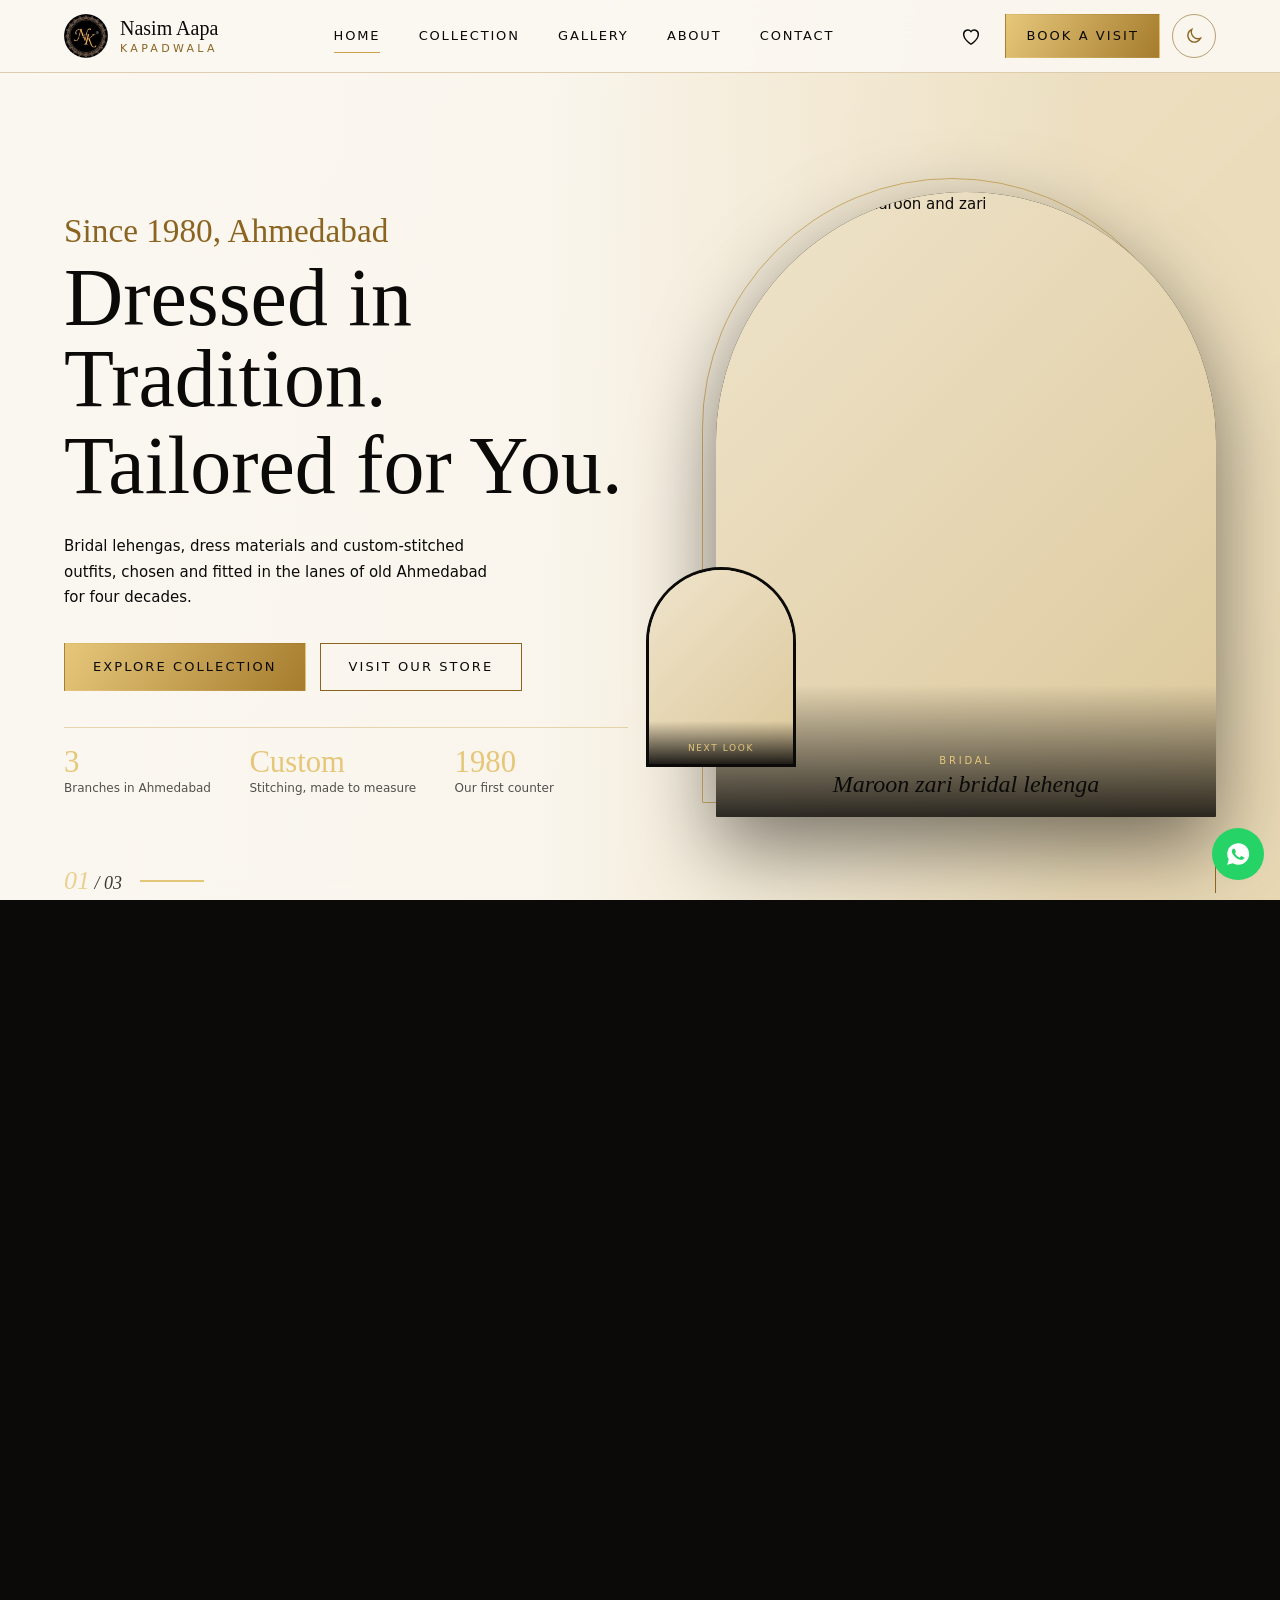
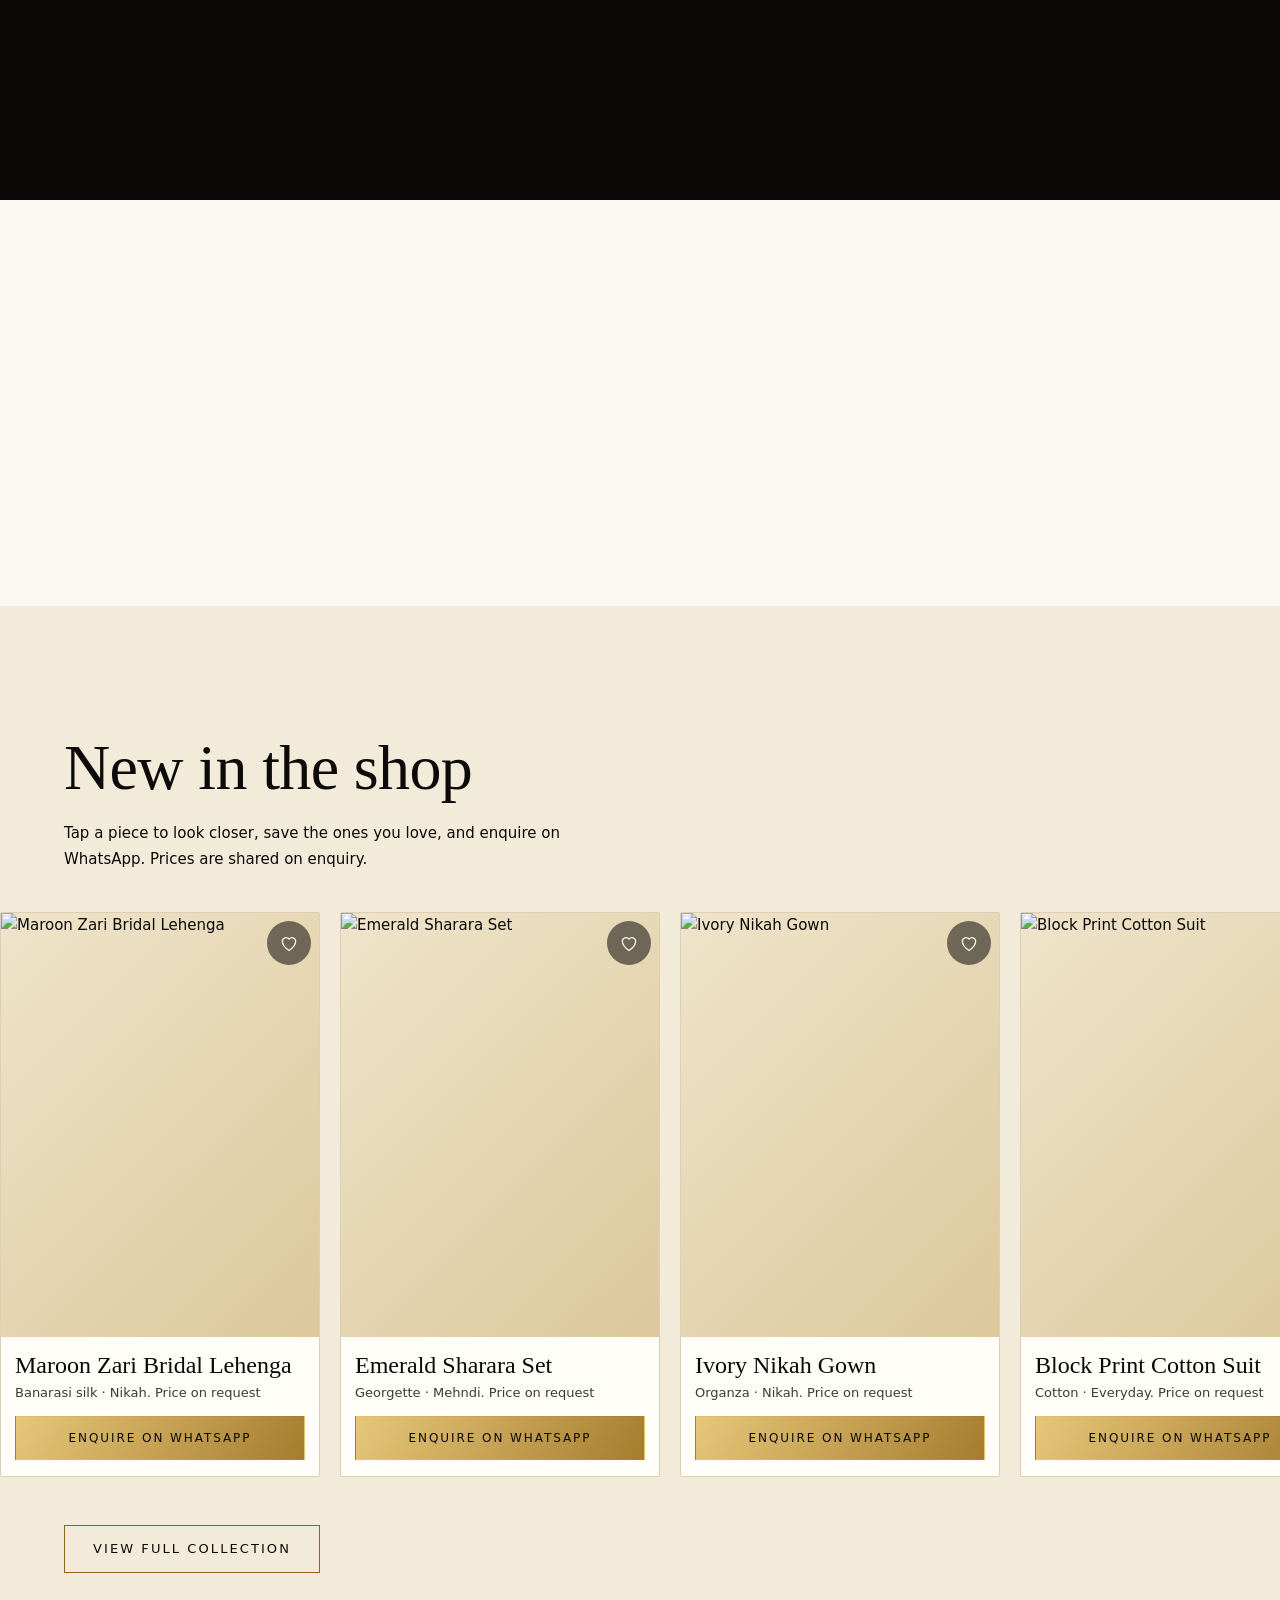
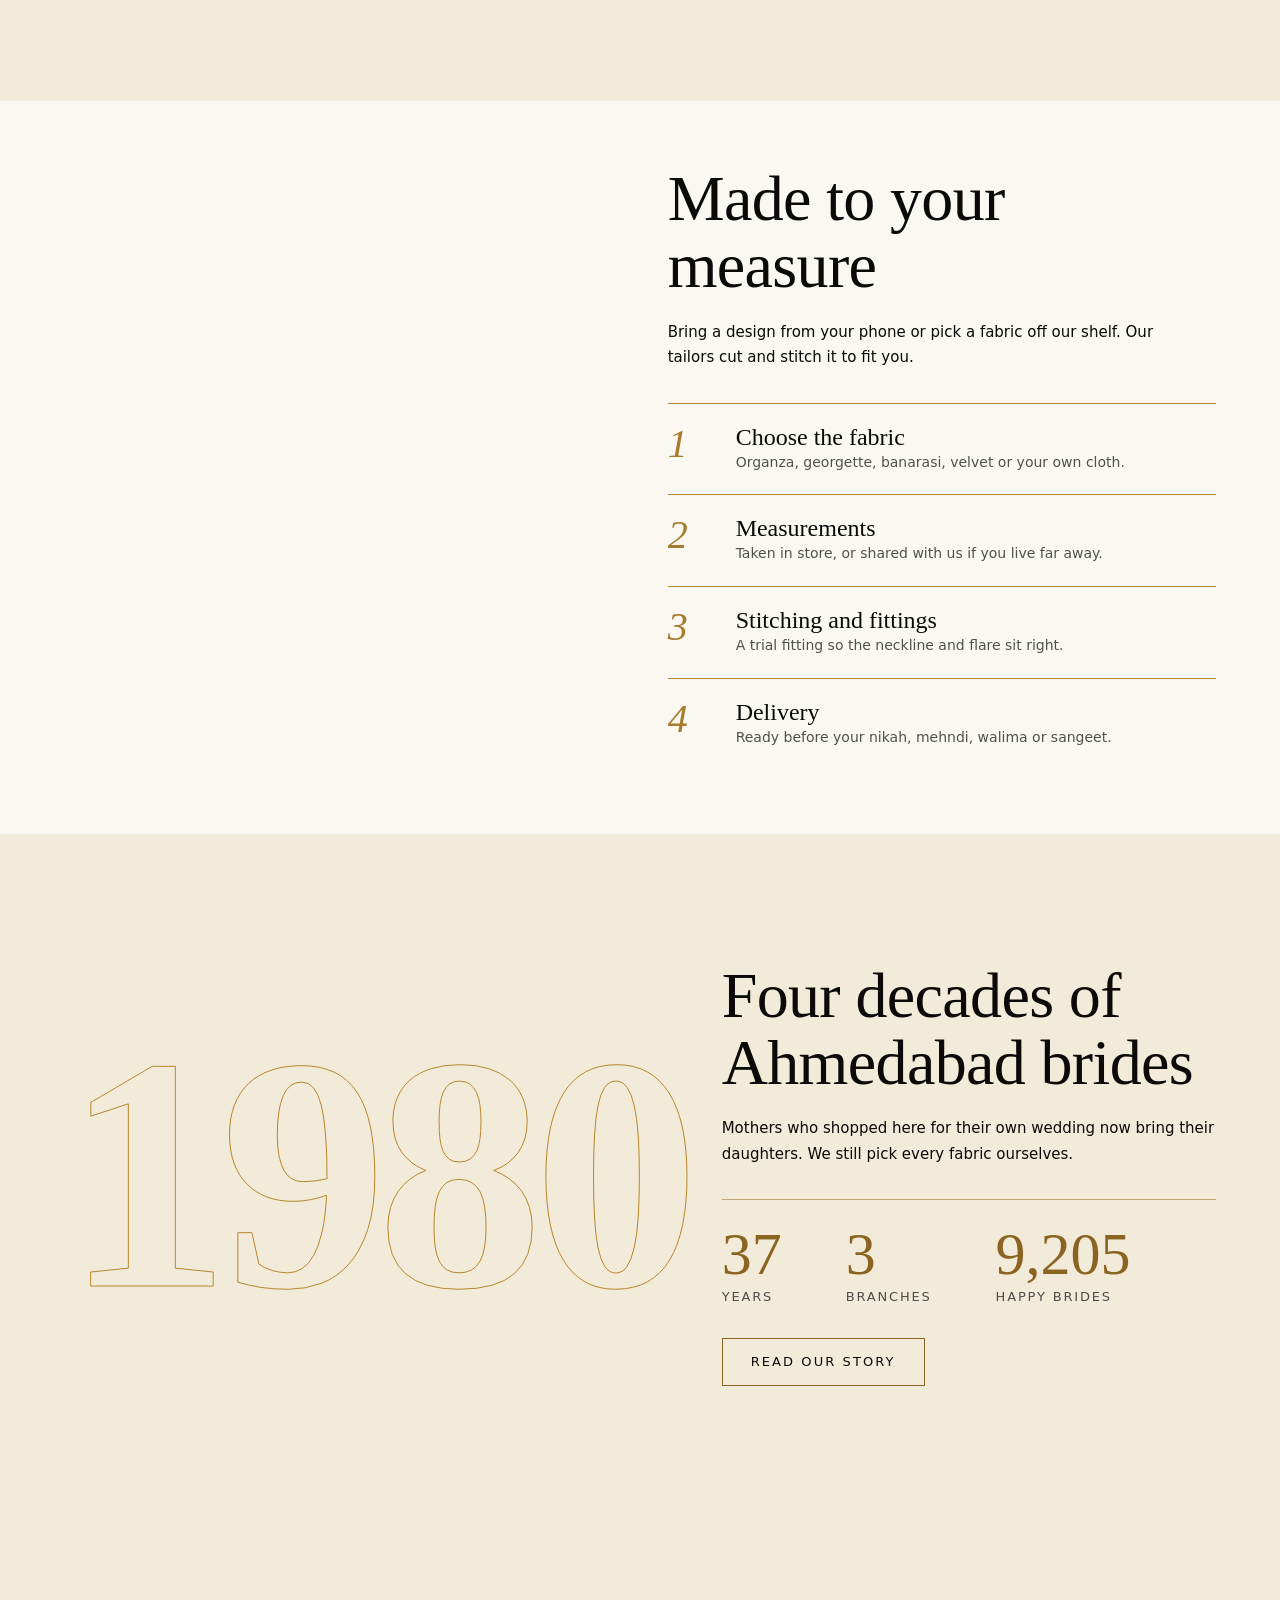
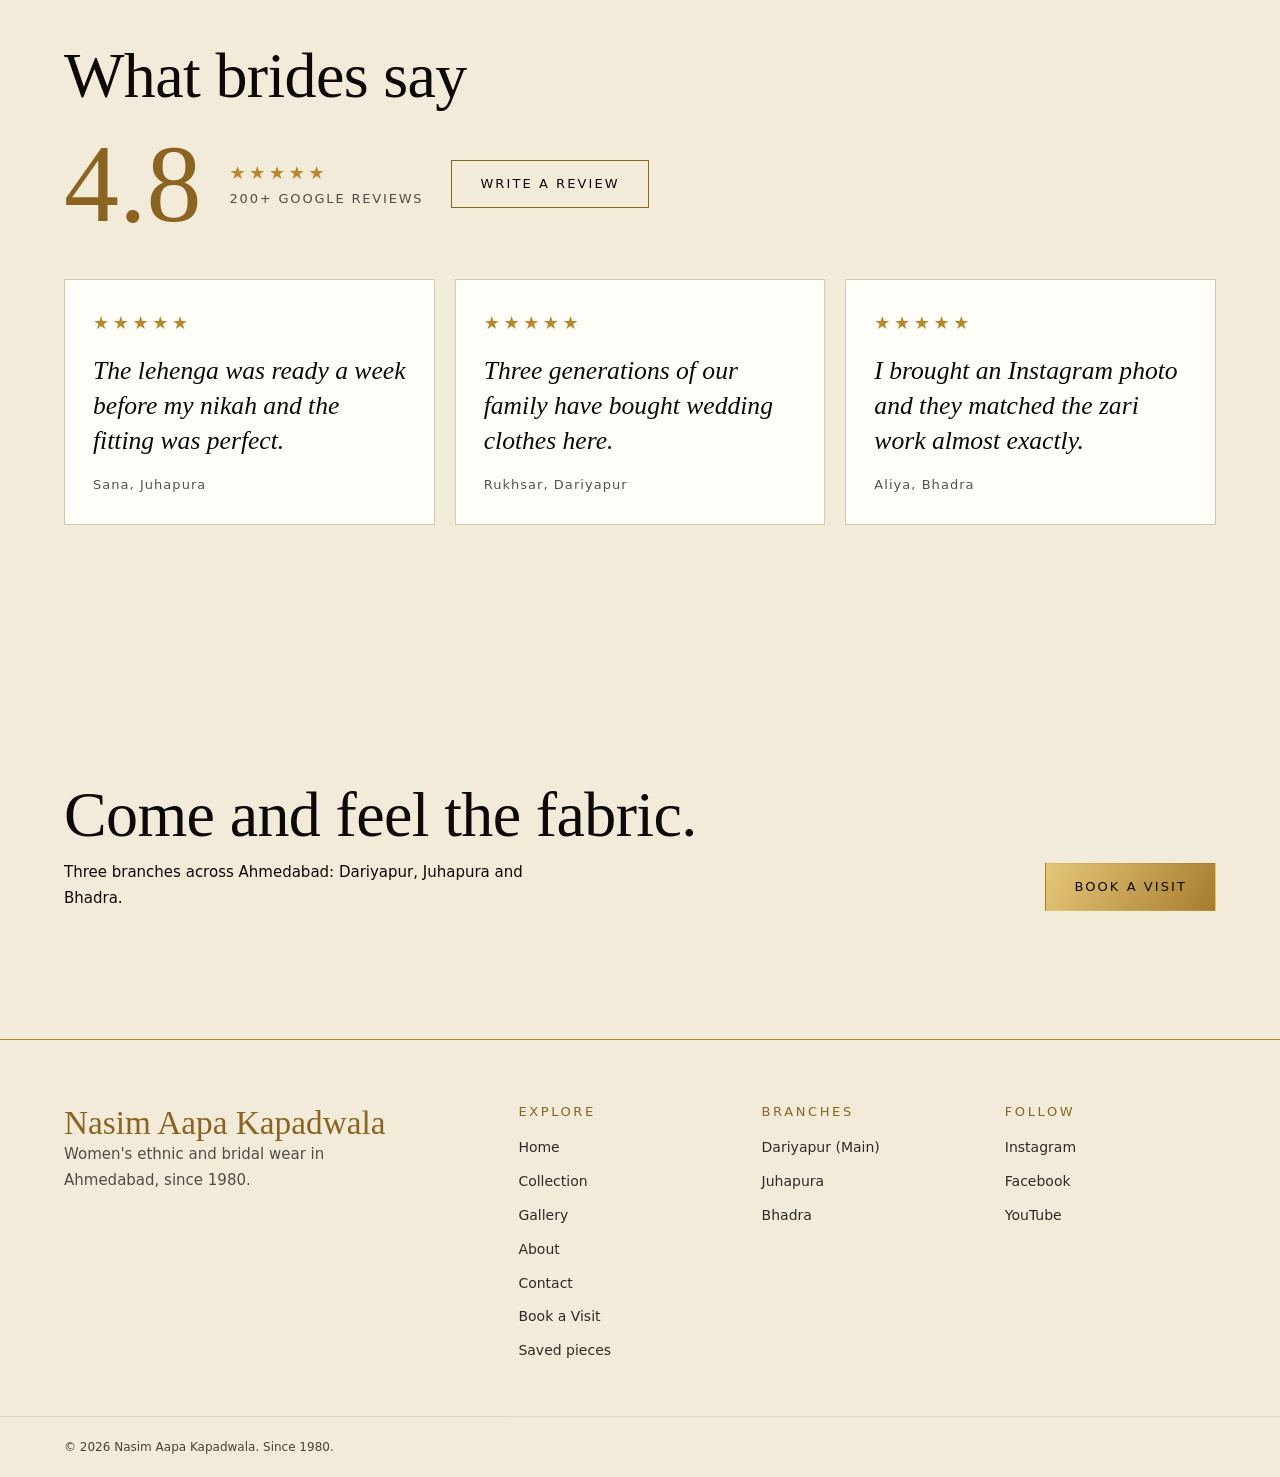
==== index.html @ b1643165 "demo ready" ====
<!DOCTYPE html>
<html lang="en"><head><meta charset="utf-8">
<meta http-equiv="Content-Security-Policy" content="default-src 'self'; script-src 'self'; style-src 'self' 'unsafe-inline' https://fonts.googleapis.com; font-src https://fonts.gstatic.com; img-src 'self' data: https:; frame-src https://maps.google.com https://www.google.com; connect-src 'self'; object-src 'none'; base-uri 'self'; form-action 'self'">
<meta name="referrer" content="strict-origin-when-cross-origin">
<meta name="viewport" content="width=device-width, initial-scale=1, viewport-fit=cover">
<title>Nasim Aapa Kapadwala | Bridal & Ethnic Wear , Ahmedabad</title>
<meta name="description" content="Bridal lehengas, dress materials, readymade suits and custom stitching for women. Three branches in Ahmedabad. Since 1980.">
<meta property="og:title" content="Bridal & Ethnic Wear | Nasim Aapa Kapadwala"><meta property="og:description" content="Bridal lehengas, dress materials, readymade suits and custom stitching for women. Three branches in Ahmedabad. Since 1980."><meta property="og:type" content="website">
<meta name="theme-color" content="#0B0A09"><link rel="icon" href="images/logo.png">
<link rel="preconnect" href="https://fonts.googleapis.com"><link rel="preconnect" href="https://fonts.gstatic.com" crossorigin>
<link href="https://fonts.googleapis.com/css2?family=Cormorant+Garamond:ital,wght@0,400;0,500;0,600;1,400&family=DM+Sans:wght@400;500&family=Pinyon+Script&display=swap" rel="stylesheet">
<link rel="stylesheet" href="style.css"><script type="application/ld+json">{"@context":"https://schema.org","@type":"ClothingStore","name":"Nasim Aapa Kapadwala","foundingDate":"1980","department":[{"@type":"ClothingStore","name":"Main Branch, Dariyapur","address":{"@type":"PostalAddress","streetAddress":"1st Floor, Aamena Residency, Sultan Mohalla, nr. Chandan Talavdi","addressLocality":"Ahmedabad","addressRegion":"Gujarat","postalCode":"380001","addressCountry":"IN"}},{"@type":"ClothingStore","name":"Juhapura Branch","address":{"@type":"PostalAddress","streetAddress":"1st Floor, Bank of Baroda, Classic Heights, Royal Nawab Society","addressLocality":"Ahmedabad","addressRegion":"Gujarat","postalCode":"380055","addressCountry":"IN"}},{"@type":"ClothingStore","name":"Bhadra Branch","address":{"@type":"PostalAddress","streetAddress":"Ground Floor, Business Centre, Relief Rd, opp. Vishal Complex","addressLocality":"Ahmedabad","addressRegion":"Gujarat","postalCode":"380001","addressCountry":"IN"}}]}</script></head><body>
<main>
<section class="hero" id="hero" aria-roledescription="carousel" aria-label="Featured collections">
 <div class="hero__bg" id="hbg" aria-hidden="true"></div>
 <div class="hero__grid">
  <div class="hero__in">
   <p class="script fadeup">Since 1980, Ahmedabad</p>
   <h1 class="split"><span><i>Dressed in Tradition.</i></span><span><i>Tailored for You.</i></span></h1>
   <p class="hero__lede fadeup">Bridal lehengas, dress materials and custom-stitched outfits, chosen and fitted in the lanes of old Ahmedabad for four decades.</p>
   <div class="hero__cta fadeup"><a class="btn btn--gold" href="collection.html">Explore Collection</a><a class="btn btn--line" href="contact.html">Visit Our Store</a></div>
   <ul class="hero__facts fadeup"><li><b>3</b><span>Branches in Ahmedabad</span></li><li><b>Custom</b><span>Stitching, made to measure</span></li><li><b>1980</b><span>Our first counter</span></li></ul>
  </div>
  <div class="hero__art fadeup">
   <div class="arch">
    <div class="slide on" data-cat="Bridal" data-cap="Maroon zari bridal lehenga"><img src="images/hero-1.jpg" alt="Bridal lehenga in maroon and zari" fetchpriority="high"></div>
    <div class="slide" data-cat="Festive" data-cap="Emerald georgette sharara"><img src="images/hero-2.jpg" alt="Festive sharara in emerald georgette" loading="lazy"></div>
    <div class="slide" data-cat="Everyday" data-cap="Block print cotton suit"><img src="images/hero-3.jpg" alt="Everyday cotton suit with block print dupatta" loading="lazy"></div>
    <p class="arch__cap" id="cap" aria-live="polite"></p>
   </div>
   <button class="peek" id="peek" aria-label="Show next look"><img src="images/hero-2.jpg" alt=""><span>Next look</span></button>
  </div>
 </div>
 <div class="hero__ctl"><span class="hcount"><b id="cn">01</b> / 03</span><div class="bars" id="dots"></div></div>
 <span class="scrollhint" aria-hidden="true"></span>
</section>
<div class="marquee" aria-hidden="true"><div><span>Bridal Lehengas</span><span>Dress Materials</span><span>Readymade</span><span>Custom Stitching</span><span>Since 1980</span><span>Bridal Lehengas</span><span>Dress Materials</span><span>Readymade</span><span>Custom Stitching</span><span>Since 1980</span></div></div>

<section class="section"><div class="wrap"><h2 class="title">Shop by category</h2>
 <div class="cats">
  <a class="cat cat--a clip" href="collection.html?cat=bridal"><img src="images/cat-bridal.jpg" alt="" loading="lazy"><span>Bridal Lehengas</span></a>
  <a class="cat cat--b clip" href="collection.html?cat=party"><img src="images/cat-party.jpg" alt="" loading="lazy"><span>Party Wear</span></a>
  <a class="cat cat--c clip" href="collection.html?cat=materials"><img src="images/cat-materials.jpg" alt="" loading="lazy"><span>Dress Materials</span></a>
  <a class="cat cat--d clip" href="collection.html?cat=casual"><img src="images/cat-readymade.jpg" alt="" loading="lazy"><span>Readymade Suits</span></a>
  <a class="cat cat--e clip" href="collection.html?cat=party"><img src="images/cat-sharara.jpg" alt="" loading="lazy"><span>Gowns &amp; Sharara</span></a>
  <a class="cat cat--f clip" href="collection.html"><img src="images/cat-kids.jpg" alt="" loading="lazy"><span>Kids &amp; Occasion</span></a>
  <a class="cat cat--g clip" href="collection.html?cat=materials"><img src="images/cat-dupatta.jpg" alt="" loading="lazy"><span>Dupattas &amp; Accessories</span></a>
 </div></div></section>

<section class="section section--dark"><div class="wrap"><h2 class="title">New in the shop</h2><p class="sub">Tap a piece to look closer, save the ones you love, and enquire on WhatsApp. Prices are shared on enquiry.</p></div>
 <div class="rail" id="rail" tabindex="0" aria-label="New arrivals"></div>
 <div class="wrap" style="margin-top:24px"><a class="btn btn--line" href="collection.html">View full collection</a></div></section>

<section class="section sp" style="padding-block:0">
 <div class="sp__img clip"><img data-par src="images/stitching.jpg" alt="Tailor marking a bridal blouse with chalk" loading="lazy"></div>
 <div class="sp__txt"><h2 class="title">Made to your measure</h2><p class="sub">Bring a design from your phone or pick a fabric off our shelf. Our tailors cut and stitch it to fit you.</p>
 <ol class="steps"><li><b>Choose the fabric</b><span>Organza, georgette, banarasi, velvet or your own cloth.</span></li><li><b>Measurements</b><span>Taken in store, or shared with us if you live far away.</span></li><li><b>Stitching and fittings</b><span>A trial fitting so the neckline and flare sit right.</span></li><li><b>Delivery</b><span>Ready before your nikah, mehndi, walima or sangeet.</span></li></ol></div>
</section>

<section class="section section--dark"><div class="wrap sg"><div class="year" aria-hidden="true">1980</div><div>
 <h2 class="title">Four decades of Ahmedabad brides</h2><p class="sub">Mothers who shopped here for their own wedding now bring their daughters. We still pick every fabric ourselves.</p>
 <div class="stats"><div><b data-n="40" data-s="+">0</b><span>Years</span></div><div><b data-n="3">0</b><span>Branches</span></div><div><b data-n="10000" data-s="+">0</b><span>Happy brides</span></div></div>
 <p style="margin-top:28px"><a class="btn btn--line" href="about.html">Read our story</a></p></div></div></section>

<section class="section section--dark"><div class="wrap"><h2 class="title">What brides say</h2><div class="rate" id="rate"></div><div class="revs" id="revs"></div></div></section>

<section class="section section--dark"><div class="wrap band"><div><h2 class="title" style="margin:0">Come and feel the fabric.</h2><p class="sub" style="margin:12px 0 0">Three branches across Ahmedabad: Dariyapur, Juhapura and Bhadra.</p></div><a class="btn btn--gold" href="book.html">Book a visit</a></div></section>
</main>
<script src="script.js"></script></body></html>
---- style.css ----
/* Nasim Aapa Kapadwala: shared design system for all pages */
:root{--black:#0B0A09;--char:#1C1A17;--ivory:#F6F1E7;--gold:#C9A24B;--gold-hi:#E6C77A;--gold-lo:#A67C2E;
--serif:'Cormorant Garamond',Georgia,serif;--sans:'DM Sans',system-ui,sans-serif;--script:'Pinyon Script',cursive;
--ease:cubic-bezier(.22,.61,.36,1);--pad:clamp(20px,5vw,72px)}
*{box-sizing:border-box;margin:0;padding:0}
html{scroll-behavior:smooth;scroll-padding-top:90px}
body{background:var(--ivory);color:var(--black);font:400 clamp(15px,1.1vw,17px)/1.7 var(--sans);overflow-x:hidden;-webkit-font-smoothing:antialiased;opacity:0;transition:opacity .6s}
body.ready{opacity:1}
img{display:block;width:100%;height:100%;object-fit:cover;background:linear-gradient(135deg,#2a2218,#5a4524)}
a{color:inherit;text-decoration:none}button,input,select,textarea{font:inherit;color:inherit}button{background:none;border:0;cursor:pointer}
:focus-visible{outline:2px solid var(--gold);outline-offset:3px}
.wrap{padding-inline:var(--pad);max-width:1500px;margin-inline:auto}
.section{padding-block:clamp(64px,10vw,140px)}.section--dark{background:var(--black);color:var(--ivory)}
.title{font:500 clamp(34px,5vw,68px)/1.05 var(--serif);letter-spacing:-.01em;margin-bottom:20px}
.sub{max-width:52ch;opacity:.75;margin-bottom:32px}
.script{font:400 clamp(22px,2.6vw,34px) var(--script);color:var(--gold-hi)}
.btn{display:inline-flex;align-items:center;justify-content:center;min-height:48px;padding:0 28px;font-size:13px;letter-spacing:.16em;text-transform:uppercase;border:1px solid var(--gold);position:relative;overflow:hidden;transition:color .4s,transform .3s var(--ease)}
.btn--gold{background:linear-gradient(120deg,var(--gold-hi),var(--gold-lo));color:var(--black);border-color:transparent}
.btn--gold::after{content:"";position:absolute;inset:0;background:linear-gradient(100deg,transparent 30%,rgba(255,255,255,.55) 50%,transparent 70%);transform:translateX(-120%);transition:transform .8s var(--ease)}
.btn--gold:hover::after{transform:translateX(120%)}
.btn--line{color:var(--ivory)}.btn--line:hover,.btn--sm:hover{background:var(--gold);color:var(--black)}
.btn--ink{color:var(--black);border-color:var(--black)}.btn--ink:hover{background:var(--black);color:var(--gold-hi)}
.btn--sm{min-height:44px;padding:0 20px}
/* page transition, progress, cursor */
.curtain{position:fixed;inset:0;z-index:98;background:var(--black);transform:translateY(100%);transition:transform .45s var(--ease);pointer-events:none}
.curtain.on{transform:none}
.prog{position:fixed;top:0;left:0;right:0;height:2px;z-index:97;background:linear-gradient(90deg,var(--gold-lo),var(--gold-hi));transform:scaleX(0);transform-origin:left}
.cur{position:fixed;left:0;top:0;width:34px;height:34px;margin:-17px 0 0 -17px;border:1px solid var(--gold);border-radius:50%;z-index:96;pointer-events:none;transition:width .3s,height .3s,margin .3s,background .3s,opacity .3s;opacity:0;mix-blend-mode:difference}
.cur.big{width:64px;height:64px;margin:-32px 0 0 -32px;background:rgba(201,162,75,.25)}
@media(hover:none),(pointer:coarse){.cur{display:none}}
/* loader */
.loader{position:fixed;inset:0;z-index:99;background:var(--black);display:grid;place-items:center;transition:opacity .6s,visibility .6s}
.loader.off{opacity:0;visibility:hidden}
.loader circle{fill:none;stroke:var(--gold);stroke-width:1;stroke-dasharray:600;stroke-dashoffset:600;animation:draw 1.3s var(--ease) forwards}
.loader circle+circle{stroke-dasharray:3 5;animation-delay:.2s}
.loader text{font:italic 500 56px var(--serif);fill:var(--gold-hi);opacity:0;animation:fade .6s .7s forwards}
@keyframes draw{to{stroke-dashoffset:0}}@keyframes fade{to{opacity:1}}
/* header */
.header{position:fixed;inset:0 0 auto;z-index:50;display:flex;align-items:center;justify-content:space-between;gap:24px;padding:14px var(--pad);padding-top:max(14px,env(safe-area-inset-top));color:var(--ivory);transition:background .4s,transform .5s var(--ease)}
.header.solid{background:rgba(11,10,9,.8);backdrop-filter:blur(16px);-webkit-backdrop-filter:blur(16px);border-bottom:1px solid rgba(201,162,75,.3)}
.header.hide{transform:translateY(-100%)}
.brand{display:flex;align-items:center;gap:12px}.brand img{width:44px;height:44px;border-radius:50%}
.brand b{font:500 20px/1 var(--serif);display:flex;flex-direction:column}
.brand small{font:400 11px var(--sans);letter-spacing:.3em;text-transform:uppercase;color:var(--gold-hi);margin-top:4px}
.nav{display:flex;gap:clamp(18px,3vw,44px);font-size:13px;letter-spacing:.14em;text-transform:uppercase}
.nav a{position:relative;padding:8px 0}
.nav a::after{content:"";position:absolute;left:0;right:0;bottom:2px;height:1px;background:var(--gold);transform:scaleX(0);transform-origin:left;transition:transform .4s var(--ease)}
.nav a:hover::after,.nav a.cur-page::after{transform:scaleX(1)}
.hend{display:flex;align-items:center;gap:12px}
.burger{display:none;width:44px;height:44px;position:relative}
.burger i{position:absolute;left:10px;right:10px;height:1px;background:var(--ivory);transition:transform .4s var(--ease)}
.burger i:first-child{top:18px}.burger i:last-child{top:26px}
.burger[aria-expanded=true] i:first-child{transform:translateY(4px) rotate(45deg)}
.burger[aria-expanded=true] i:last-child{transform:translateY(-4px) rotate(-45deg)}
@media(max-width:1080px){.burger{display:block}
.nav{position:fixed;inset:0;background:var(--black);flex-direction:column;justify-content:center;padding:0 var(--pad);gap:4px;font:500 clamp(36px,10vw,56px) var(--serif);letter-spacing:0;text-transform:none;transform:translateY(-100%);transition:transform .7s var(--ease);z-index:-1}
.nav.open{transform:none}.nav a{opacity:0;transform:translateY(24px);transition:opacity .5s,transform .6s var(--ease)}
.nav.open a{opacity:1;transform:none}.nav.open a:nth-child(2){transition-delay:.1s}.nav.open a:nth-child(3){transition-delay:.17s}.nav.open a:nth-child(4){transition-delay:.24s}.nav.open a:nth-child(5){transition-delay:.31s}}
@media(max-width:520px){.hend .btn{display:none}.brand small{display:none}}
/* hero */
.hero{position:relative;height:100svh;min-height:620px;color:var(--ivory);display:flex;align-items:flex-end;overflow:hidden;background:var(--black)}
.hero__bg,.slide{position:absolute;inset:0}
.slide{opacity:0;transition:opacity 1.6s var(--ease)}.slide.on{opacity:1}
.slide img{transform:scale(1.12);transition:transform 9s linear}.slide.on img{transform:scale(1)}
.hero__bg::after{content:"";position:absolute;inset:0;background:linear-gradient(0deg,rgba(11,10,9,.88),rgba(11,10,9,.1) 60%,rgba(11,10,9,.55))}
.hero__in{position:relative;z-index:2;padding:0 var(--pad) clamp(70px,10vh,120px);max-width:960px}
.split{font:500 clamp(44px,8.4vw,120px)/.98 var(--serif);margin:8px 0 22px}
.split span{display:block;overflow:hidden;padding-bottom:.08em}
.split i{display:block;font-style:normal;transform:translateY(110%);transition:transform 1.1s var(--ease)}
.ready .split i{transform:none}.ready .split span:nth-child(2) i{transition-delay:.15s}
.fadeup{opacity:0;transform:translateY(20px);transition:opacity .9s .5s,transform .9s .5s var(--ease)}.ready .fadeup{opacity:1;transform:none}
.hero__lede{max-width:46ch;opacity:.85;margin-bottom:32px}.hero__cta{display:flex;flex-wrap:wrap;gap:14px}
.badge{position:absolute;z-index:2;right:var(--pad);bottom:clamp(70px,10vh,120px);width:clamp(96px,10vw,140px);animation:spin 28s linear infinite}
.badge text{fill:var(--gold-hi);font:500 9px var(--sans);letter-spacing:.22em;text-transform:uppercase}
.badge .nk{font:italic 500 24px var(--serif);letter-spacing:0}
@keyframes spin{to{transform:rotate(360deg)}}
.dots{position:absolute;z-index:2;left:var(--pad);bottom:24px;display:flex}
.dots button{width:44px;height:28px;position:relative}.dots button::after{content:"";position:absolute;left:4px;right:4px;top:13px;height:1px;background:rgba(246,241,231,.4)}
.dots .on::after{background:var(--gold);height:2px;top:12px}
.scrollhint{position:absolute;z-index:2;right:var(--pad);bottom:24px;width:1px;height:48px;background:rgba(246,241,231,.3);overflow:hidden}
.scrollhint::after{content:"";position:absolute;inset:0;background:var(--gold);animation:drip 2s var(--ease) infinite}
@keyframes drip{from{transform:translateY(-100%)}to{transform:translateY(100%)}}
/* page hero */
.phero{position:relative;min-height:60svh;display:flex;align-items:flex-end;background:var(--black);color:var(--ivory);padding:150px var(--pad) 56px;overflow:hidden}
.phero::before{content:"";position:absolute;right:-12vw;top:50%;width:min(70vw,640px);aspect-ratio:1;margin-top:calc(min(70vw,640px)/-2);border:1px dashed rgba(201,162,75,.45);border-radius:50%;animation:spin 90s linear infinite}
.phero::after{content:"";position:absolute;right:-8vw;top:50%;width:min(58vw,520px);aspect-ratio:1;margin-top:calc(min(58vw,520px)/-2);border:1px solid rgba(201,162,75,.25);border-radius:50%}
.phero>div{position:relative;z-index:1;max-width:760px}
/* marquee */
.marquee{background:var(--black);border-block:1px solid rgba(201,162,75,.35);overflow:hidden;padding:18px 0}
.marquee div{display:flex;gap:56px;width:max-content;animation:run 36s linear infinite;font:italic 400 28px var(--serif);color:var(--gold)}
.marquee:hover div{animation-play-state:paused}.marquee span::after{content:"✦";margin-left:56px;font-size:12px;vertical-align:middle}
@keyframes run{to{transform:translateX(-50%)}}
/* categories */
.cats{display:grid;grid-template-columns:repeat(2,1fr);gap:12px;grid-auto-rows:clamp(180px,42vw,300px)}
.cat{position:relative;overflow:hidden;border-radius:2px;color:var(--ivory)}.cat img{transition:transform 1.4s var(--ease)}.cat:hover img{transform:scale(1.08)}
.cat::before{content:"";position:absolute;inset:0;z-index:1;background:linear-gradient(0deg,rgba(11,10,9,.78),transparent 55%)}
.cat span{position:absolute;z-index:2;left:18px;bottom:16px;right:18px;font:500 clamp(20px,2.4vw,32px)/1.1 var(--serif);padding-bottom:6px;background:linear-gradient(var(--gold),var(--gold)) left bottom/0 1px no-repeat;transition:background-size .6s var(--ease);display:flex;justify-content:space-between}
.cat span::after{content:"→";transform:translateX(-12px);opacity:0;transition:.5s var(--ease)}.cat:hover span{background-size:100% 1px}.cat:hover span::after{transform:none;opacity:1}
.cat--a{grid-column:span 2;grid-row:span 2}
@media(min-width:900px){.cats{grid-template-columns:repeat(12,1fr);grid-auto-rows:210px}
.cat--a{grid-column:1/6;grid-row:1/4}.cat--b{grid-column:6/10;grid-row:1/3}.cat--c{grid-column:10/13;grid-row:1/2}.cat--d{grid-column:10/13;grid-row:2/4}.cat--e{grid-column:6/8;grid-row:3/4}.cat--f{grid-column:8/10;grid-row:3/5}.cat--g{grid-column:1/6;grid-row:4/5}}
/* product cards */
.rail{display:flex;gap:20px;overflow-x:auto;scroll-snap-type:x mandatory;padding:8px var(--pad) 24px;scrollbar-width:thin;scrollbar-color:var(--gold) transparent}
.rail .pcard{flex:0 0 min(78vw,320px);scroll-snap-align:start}
.pgrid{display:grid;grid-template-columns:repeat(2,1fr);gap:14px}
@media(min-width:760px){.pgrid{grid-template-columns:repeat(3,1fr);gap:24px}}@media(min-width:1200px){.pgrid{grid-template-columns:repeat(4,1fr)}}
.pcard{position:relative;border:1px solid rgba(201,162,75,.35);border-radius:2px;transition:transform .5s var(--ease),border-color .3s;transform-style:preserve-3d;will-change:transform}
.pcard:hover{border-color:var(--gold)}
.pcard__img{aspect-ratio:3/4;overflow:hidden;cursor:pointer}.pcard__img img{transition:transform 1.2s var(--ease)}.pcard:hover img{transform:scale(1.06)}
.pcard__b{padding:14px 14px 16px}.pcard h3{font:500 clamp(18px,2vw,24px)/1.2 var(--serif)}.pcard p{font-size:13px;opacity:.65;margin:2px 0 12px}
.pcard .btn{width:100%;min-height:44px;font-size:12px;padding:0 10px}
.heart{position:absolute;top:8px;right:8px;z-index:2;width:44px;height:44px;border-radius:50%;background:rgba(11,10,9,.55);color:var(--ivory);backdrop-filter:blur(6px);display:grid;place-items:center;transition:transform .3s var(--ease)}
.heart:hover{transform:scale(1.1)}.heart svg{width:20px;fill:none;stroke:currentColor;stroke-width:1.6}.heart.on svg{fill:var(--gold);stroke:var(--gold);animation:beat .4s}
@keyframes beat{50%{transform:scale(1.4)}}
.pcard.in{animation:pop .7s var(--ease) both;animation-delay:var(--d,0ms)}@keyframes pop{from{opacity:0;transform:translateY(26px) scale(.97)}}
/* split / steps */
.sp{display:grid;gap:40px}.sp__img{aspect-ratio:4/5;max-height:80vh;overflow:hidden}.sp__img img{height:116%;transform:translateY(0)}
.sp__txt{padding:clamp(24px,5vw,80px) var(--pad)}
.steps{list-style:none;counter-reset:s}.steps li{counter-increment:s;display:grid;grid-template-columns:52px 1fr;column-gap:16px;padding:20px 0;border-top:1px solid var(--gold)}
.steps li::before{content:counter(s);grid-row:span 2;font:italic 500 40px/1 var(--serif);color:var(--gold-lo)}
.steps b{font:500 24px var(--serif)}.steps span{opacity:.7;font-size:14px}
@media(min-width:900px){.sp{grid-template-columns:5fr 6fr;align-items:center}.sp--r{grid-template-columns:6fr 5fr}.sp__img{aspect-ratio:auto;min-height:680px;max-height:none;height:100%}}
.clip{clip-path:inset(0 0 100% 0);transition:clip-path 1.4s var(--ease)}.clip.in{clip-path:inset(0)}
/* story */
.sg{display:grid;gap:32px;align-items:center}
.year{font:600 clamp(110px,26vw,360px)/.8 var(--serif);color:transparent;-webkit-text-stroke:1px var(--gold);letter-spacing:-.03em}
.stats{display:flex;gap:clamp(24px,5vw,64px);border-top:1px solid rgba(201,162,75,.4);padding-top:24px}
.stats b{display:block;font:500 clamp(36px,5vw,60px)/1 var(--serif);color:var(--gold-hi)}.stats span{font-size:12px;letter-spacing:.14em;text-transform:uppercase;opacity:.7}
@media(min-width:900px){.sg{grid-template-columns:1fr 1fr}}
.vals{display:grid;gap:0}.val{border-top:1px solid var(--gold);padding:28px 0;display:grid;gap:8px}.val h3{font:500 32px var(--serif)}.val p{opacity:.75;max-width:48ch}
@media(min-width:900px){.vals{grid-template-columns:repeat(3,1fr);gap:48px}}
/* quotes */
.qs{display:grid;max-width:820px}.quote{grid-area:1/1;opacity:0;transition:opacity .9s;pointer-events:none}.quote.on{opacity:1;pointer-events:auto}
.quote p{font:italic 400 clamp(26px,3.6vw,46px)/1.25 var(--serif)}.quote cite{display:block;margin-top:20px;font-style:normal;color:var(--gold-lo);font-size:14px;letter-spacing:.1em}
/* cta band */
.band{text-align:left;display:grid;gap:24px;align-items:end}.band .btn{justify-self:start}
@media(min-width:900px){.band{grid-template-columns:2fr 1fr}.band .btn{justify-self:end}}
/* collection */
.bar{position:sticky;top:0;z-index:30;background:rgba(246,241,231,.94);backdrop-filter:blur(14px);-webkit-backdrop-filter:blur(14px);border-bottom:1px solid rgba(11,10,9,.12);padding:12px var(--pad);display:grid;gap:10px;transition:top .5s var(--ease)}
.bar.low{top:72px}
.chips{display:flex;gap:8px;overflow-x:auto;scrollbar-width:none}.chips::-webkit-scrollbar{display:none}
.chip{flex:none;min-height:44px;padding:0 20px;border:1px solid rgba(11,10,9,.25);font-size:13px;letter-spacing:.08em;transition:.3s}
.chip.on,.chip:hover{background:var(--black);color:var(--gold-hi);border-color:var(--black)}
.ctl{display:grid;grid-template-columns:1fr 1fr;gap:8px}
.ctl>*{min-height:44px;border:1px solid rgba(11,10,9,.25);background:transparent;padding:0 12px;border-radius:0}
.ctl input{grid-column:1/-1}
@media(min-width:900px){.bar{grid-template-columns:auto 1fr;align-items:center}.ctl{grid-template-columns:2fr 1fr 1fr 1fr}.ctl input{grid-column:auto}}
.count{display:flex;justify-content:space-between;padding:24px 0;font-size:14px;opacity:.7}
.empty{padding:80px 0;text-align:center}.empty h3{font:500 36px var(--serif)}
.qv{position:fixed;inset:0;z-index:90;background:rgba(11,10,9,.88);display:grid;place-items:center;padding:16px;overflow:auto}.qv[hidden]{display:none}
.qv__box{background:var(--ivory);max-width:900px;width:100%;display:grid;position:relative;animation:pop .6s var(--ease)}
.qv__img{aspect-ratio:4/5;max-height:50vh}.qv__t{padding:28px}.qv__t h3{font:500 38px/1.1 var(--serif);margin-bottom:8px}.qv__t dl{margin:20px 0;display:grid;grid-template-columns:auto 1fr;gap:8px 24px;font-size:14px}.qv__t dt{opacity:.55}
.qv__x{position:absolute;top:6px;right:6px;z-index:2;width:48px;height:48px;font-size:32px;color:var(--gold-hi);background:rgba(11,10,9,.6)}
@media(min-width:760px){.qv__box{grid-template-columns:1fr 1fr}.qv__img{aspect-ratio:auto;max-height:none;min-height:520px}}
/* gallery */
.masonry{columns:2;column-gap:12px}@media(min-width:800px){.masonry{columns:3}}@media(min-width:1200px){.masonry{columns:4}}
.tile{display:block;width:100%;break-inside:avoid;margin-bottom:12px;overflow:hidden;cursor:zoom-in;position:relative}
.tile:nth-child(3n){aspect-ratio:3/5}.tile:nth-child(3n+1){aspect-ratio:4/5}.tile:nth-child(3n+2){aspect-ratio:1/1.25}
.tile img{transition:transform 1.2s var(--ease)}.tile:hover img{transform:scale(1.07)}
.tile::after{content:attr(data-n);position:absolute;left:0;right:0;bottom:0;padding:40px 14px 12px;color:var(--ivory);font:italic 20px var(--serif);background:linear-gradient(0deg,rgba(11,10,9,.8),transparent);opacity:0;transition:opacity .4s;text-align:left}
.tile:hover::after{opacity:1}.tile.off{display:none}
.lb{position:fixed;inset:0;z-index:92;background:rgba(11,10,9,.96);display:grid;place-items:center;padding:20px}.lb[hidden]{display:none}
.lb img{width:auto;height:auto;max-height:80vh;max-width:92vw;object-fit:contain;animation:pop .5s var(--ease)}
.lb p{position:absolute;bottom:24px;color:var(--ivory);font:italic 22px var(--serif)}
.lb button{position:absolute;color:var(--gold-hi);font-size:44px;width:56px;height:56px}.lb .x{top:12px;right:12px}.lb .p{left:6px}.lb .n{right:6px}
/* contact */
.cgrid{display:grid;gap:48px}@media(min-width:900px){.cgrid{grid-template-columns:5fr 6fr;gap:80px}}
.form{display:grid;gap:18px}.field{display:grid;gap:6px}.field label{font-size:12px;letter-spacing:.14em;text-transform:uppercase;opacity:.7}
.field input,.field select,.field textarea{min-height:48px;padding:10px 0;border:0;border-bottom:1px solid rgba(11,10,9,.35);background:transparent;border-radius:0;transition:border-color .3s}
.field input:focus,.field select:focus,.field textarea:focus{outline:none;border-color:var(--gold-lo)}.field textarea{min-height:110px;resize:vertical}
.ok{color:var(--gold-lo);font:italic 22px var(--serif)}
.bcards{display:grid;gap:12px}.bcard{border:1px solid rgba(11,10,9,.2);padding:22px;text-align:left;transition:.3s;cursor:pointer}
.bcard.on{border-color:var(--gold-lo);background:#fff8e8}.bcard h3{font:500 26px var(--serif)}
.bcard em{font:normal 11px var(--sans);letter-spacing:.14em;text-transform:uppercase;background:var(--black);color:var(--gold-hi);padding:3px 8px;margin-left:8px;vertical-align:middle}
.bcard p{font-size:14px;opacity:.75;margin:8px 0 16px}.act{display:flex;flex-wrap:wrap;gap:8px}
.act a{min-height:44px;display:inline-flex;align-items:center;padding:0 16px;border:1px solid var(--black);font-size:12px;letter-spacing:.12em;text-transform:uppercase;transition:.3s}.act a:hover{background:var(--black);color:var(--gold-hi)}
.map{width:100%;min-height:380px;border:0;filter:sepia(.25) contrast(1.05)}
.bwrap{display:grid;gap:24px}@media(min-width:900px){.bwrap{grid-template-columns:5fr 6fr}.map{position:sticky;top:90px;height:70vh}}
/* footer, floating */
.footer{background:var(--black);color:var(--ivory);border-top:1px solid var(--gold);padding-top:64px}
.fg{display:grid;grid-template-columns:repeat(2,1fr);gap:32px}.fg>div:first-child{grid-column:1/-1}
.footer h4{font:500 12px var(--sans);letter-spacing:.2em;text-transform:uppercase;color:var(--gold);margin-bottom:12px}
.footer a{display:block;padding:5px 0;opacity:.75;font-size:14px}.footer a:hover{opacity:1;color:var(--gold-hi)}
.copy{margin-top:48px;padding:20px var(--pad) max(20px,env(safe-area-inset-bottom));border-top:1px solid rgba(201,162,75,.2);font-size:12px;opacity:.6}
@media(min-width:800px){.fg{grid-template-columns:2fr 1fr 1fr 1fr}.fg>div:first-child{grid-column:auto}}
.fab,.top{position:fixed;right:max(16px,env(safe-area-inset-right));z-index:40;width:52px;height:52px;display:grid;place-items:center;border-radius:50%}
.fab{bottom:max(20px,env(safe-area-inset-bottom));background:#25D366;color:#fff;animation:ping 3s infinite}
@keyframes ping{0%{box-shadow:0 0 0 0 rgba(37,211,102,.5)}70%,100%{box-shadow:0 0 0 18px transparent}}
.top{bottom:calc(max(20px,env(safe-area-inset-bottom)) + 66px);background:var(--black);color:var(--gold-hi);border:1px solid var(--gold);opacity:0;pointer-events:none;transition:opacity .3s}.top.on{opacity:1;pointer-events:auto}
/* reveal */
.js .rv{opacity:0;transform:translateY(28px);transition:opacity .8s var(--ease),transform .8s var(--ease)}.js .rv.in{opacity:1;transform:none}
@media(prefers-reduced-motion:reduce){*,*::before,*::after{animation:none!important;transition:none!important;scroll-behavior:auto!important}.js .rv,.split i,.fadeup{opacity:1;transform:none}.clip{clip-path:none}}
.cgrid .bwrap{grid-template-columns:1fr}.cgrid .map{position:static;height:380px}
/* theme toggle + dark mode (light is default) */
body{transition:opacity .6s,background-color .5s,color .5s}
.theme{width:44px;height:44px;flex:none;display:grid;place-items:center;border:1px solid rgba(201,162,75,.55);border-radius:50%;color:var(--gold-hi);transition:transform .6s var(--ease),background .3s,color .3s}
.theme:hover{background:var(--gold);color:var(--black);transform:rotate(30deg)}
.theme svg{width:20px;height:20px;fill:none;stroke:currentColor;stroke-width:1.6;stroke-linecap:round}
.theme .sun{display:none}[data-theme=dark] .theme .sun{display:block}[data-theme=dark] .theme .moon{display:none}
[data-theme=dark]{color-scheme:dark}
[data-theme=dark] body{background:var(--black);color:var(--ivory)}
[data-theme=dark] .section--dark{background:var(--char)}
[data-theme=dark] .bar{background:rgba(11,10,9,.9);border-bottom-color:rgba(246,241,231,.14)}
[data-theme=dark] .chip,[data-theme=dark] .ctl>*{border-color:rgba(246,241,231,.28)}
[data-theme=dark] .chip.on,[data-theme=dark] .chip:hover{background:var(--gold);color:var(--black);border-color:var(--gold)}
[data-theme=dark] .ctl select,[data-theme=dark] .field select,[data-theme=dark] option{background-color:var(--black)}
[data-theme=dark] .field input,[data-theme=dark] .field select,[data-theme=dark] .field textarea{border-bottom-color:rgba(246,241,231,.4)}
[data-theme=dark] .field input:focus,[data-theme=dark] .field select:focus,[data-theme=dark] .field textarea:focus{border-color:var(--gold)}
[data-theme=dark] .bcard{border-color:rgba(246,241,231,.2)}[data-theme=dark] .bcard.on{border-color:var(--gold);background:rgba(201,162,75,.1)}
[data-theme=dark] .bcard em{background:var(--gold);color:var(--black)}
[data-theme=dark] .act a{border-color:rgba(246,241,231,.55)}[data-theme=dark] .act a:hover{background:var(--gold);color:var(--black);border-color:var(--gold)}
[data-theme=dark] .btn--ink{color:var(--ivory);border-color:var(--ivory)}[data-theme=dark] .btn--ink:hover{background:var(--gold);color:var(--black);border-color:var(--gold)}
[data-theme=dark] .qv__box{background:var(--char);color:var(--ivory)}
[data-theme=dark] .quote cite,[data-theme=dark] .ok{color:var(--gold-hi)}
[data-theme=dark] .map{filter:invert(.92) hue-rotate(180deg) sepia(.25) contrast(.95)}
/* ===== Hero v2: arch (mehrab) frame, blurred backdrop, progress bars ===== */
.hero{height:auto;min-height:100svh;align-items:stretch}
.hero__bg::after{background:radial-gradient(120% 80% at 70% 40%,rgba(11,10,9,.25),rgba(11,10,9,.92) 75%),linear-gradient(0deg,rgba(11,10,9,.9),transparent 40%)}
.bgi{position:absolute;inset:-8%;width:116%;height:116%;object-fit:cover;filter:blur(38px) saturate(1.2);opacity:0;transition:opacity 1.6s var(--ease)}.bgi.on{opacity:.55}
.hero__grid{position:relative;z-index:2;width:100%;display:grid;gap:34px;align-content:center;padding:100px var(--pad) 96px}
.hero .hero__in{padding:0;max-width:none}
.hero .split{font-size:clamp(42px,6.4vw,100px)}
.hero__art{order:-1;position:relative;width:min(64%,300px);margin:0 auto}
.hero__art::before{content:"";position:absolute;inset:-14px 14px 14px -14px;border:1px solid var(--gold);border-radius:999px 999px 4px 4px;opacity:.75}
.arch{position:relative;aspect-ratio:4/5;border-radius:999px 999px 4px 4px;overflow:hidden;background:var(--char);transform:translate3d(calc(var(--mx,0)*-14px),calc(var(--my,0)*-10px),0);transition:transform .6s var(--ease);box-shadow:0 30px 80px rgba(0,0,0,.5)}
.arch .slide img{transform:scale(1.14)}.arch .slide.on img{transform:scale(1)}
.arch__cap{position:absolute;z-index:2;left:0;right:0;bottom:0;padding:70px 16px 18px;text-align:center;font:italic 500 clamp(18px,2vw,24px)/1.2 var(--serif);background:linear-gradient(0deg,rgba(11,10,9,.85),transparent)}
.arch__cap small{display:block;font:500 10px var(--sans);letter-spacing:.28em;text-transform:uppercase;color:var(--gold-hi);margin-bottom:4px}
.arch__cap.in{animation:capin .9s var(--ease)}@keyframes capin{from{opacity:0;transform:translateY(12px)}}
.peek{position:absolute;z-index:3;left:-14%;bottom:8%;width:30%;aspect-ratio:3/4;border-radius:999px 999px 2px 2px;overflow:hidden;border:3px solid var(--black);transform:translate3d(calc(var(--mx,0)*18px),calc(var(--my,0)*12px),0);transition:transform .6s var(--ease),border-color .3s}
.peek:hover{border-color:var(--gold)}.peek img{transition:transform .8s var(--ease)}.peek:hover img{transform:scale(1.1)}
.peek span{position:absolute;inset:auto 0 0;padding:20px 4px 8px;font-size:9px;letter-spacing:.18em;text-transform:uppercase;text-align:center;color:var(--gold-hi);background:linear-gradient(0deg,rgba(11,10,9,.9),transparent)}
.hero .badge{right:-12%;top:2%;bottom:auto;width:clamp(84px,9vw,128px)}
.hero__facts{list-style:none;display:flex;gap:clamp(16px,3vw,40px);margin-top:36px;padding-top:18px;border-top:1px solid rgba(201,162,75,.4)}
.hero__facts b{display:block;font:500 clamp(22px,2.4vw,32px)/1.1 var(--serif);color:var(--gold-hi)}.hero__facts span{font-size:12px;opacity:.7;line-height:1.4;display:block}
.hero__ctl{position:absolute;z-index:3;left:var(--pad);bottom:20px;display:flex;align-items:center;gap:18px}
.hcount{font:italic 400 18px var(--serif);opacity:.8}.hcount b{font-weight:500;color:var(--gold-hi);font-size:26px}
.bars{display:flex;gap:10px}.bars button{width:clamp(36px,6vw,64px);height:32px;position:relative}
.bars button::before,.bars button::after{content:"";position:absolute;left:0;right:0;top:15px;height:2px;background:rgba(246,241,231,.28)}
.bars button::after{background:var(--gold-hi);transform:scaleX(0);transform-origin:left}
.bars button.on::after{animation:fill 6.5s linear forwards}.hero:hover .bars .on::after{animation-play-state:paused}
@keyframes fill{to{transform:scaleX(1)}}
@media(max-width:640px){.hero__facts{display:none}.peek{left:-10%}.hero .badge{right:-14%}.hero__cta .btn{flex:1}}
@media(min-width:900px){.hero__grid{grid-template-columns:1.05fr .95fr;gap:clamp(32px,6vw,110px);align-items:center;padding:120px var(--pad) 100px}
.hero__art{order:0;width:min(100%,500px);margin:0 0 0 auto}}
@media(prefers-reduced-motion:reduce){.bars button.on::after{transform:scaleX(1)}}

/* wishlist link, reviews, booking */
.wishlink{position:relative;width:44px;height:44px;display:grid;place-items:center;color:var(--ivory)}
.wishlink svg{width:22px;fill:none;stroke:currentColor;stroke-width:1.6;transition:transform .4s var(--ease)}.wishlink:hover svg{transform:scale(1.15);stroke:var(--gold-hi)}
.wishlink span{position:absolute;top:3px;right:1px;min-width:18px;height:18px;border-radius:9px;background:var(--gold);color:var(--black);font:500 11px/18px var(--sans);text-align:center;padding:0 4px}
.wishlink span[hidden]{display:none}
.rate{display:flex;align-items:center;gap:20px 28px;flex-wrap:wrap;margin-bottom:40px}
.rate b{font:500 clamp(64px,9vw,110px)/1 var(--serif);color:var(--gold-hi)}.rate p{font-size:13px;letter-spacing:.14em;text-transform:uppercase;opacity:.7}
.stars{color:var(--gold);letter-spacing:.2em;font-size:18px}
.revs{display:grid;gap:14px}@media(min-width:760px){.revs{grid-template-columns:repeat(3,1fr);gap:20px}}
.rev{border:1px solid rgba(201,162,75,.4);padding:28px;display:grid;gap:16px;align-content:start;transition:border-color .3s,transform .5s var(--ease)}
.rev:hover{border-color:var(--gold)}.rev p{font:italic 400 clamp(21px,2vw,26px)/1.35 var(--serif)}.rev cite{font-style:normal;font-size:13px;letter-spacing:.08em;opacity:.7}
.row{display:grid;gap:18px}@media(min-width:600px){.row{grid-template-columns:1fr 1fr}}
.wact{display:flex;flex-wrap:wrap;gap:10px}.wact[hidden]{display:none}
.ok{min-height:1.4em}

/* ===== LIGHT THEME (default): bright, airy, every text readable ===== */
.nav-book{display:none}
@media(max-width:1080px){.nav-book{display:block;color:#8A6420}.nav.open a:nth-child(6){transition-delay:.38s}}
.split{font-size:clamp(40px,6vw,96px)}
.field label,.stats span{font-size:13px}.footer h4{font-size:13px}.bcard em{font-size:12px}
.pcard p,.count{opacity:.8}
html:not([data-theme=dark]) body{background:#FBF8F2}
html:not([data-theme=dark]) img{background:linear-gradient(135deg,#EFE4CB,#DCC89B)}
html:not([data-theme=dark]) .section--dark{background:#F3EBDA;color:var(--black)}
html:not([data-theme=dark]) .script{color:#8A6420}
html:not([data-theme=dark]) .btn--line{color:var(--black);border-color:#8A6420}
html:not([data-theme=dark]) .btn--line:hover{background:var(--gold);color:var(--black)}
html:not([data-theme=dark]) .loader{background:#FBF8F2}
html:not([data-theme=dark]) .loader circle{stroke:#A67C2E}html:not([data-theme=dark]) .loader text{fill:#8A6420}
html:not([data-theme=dark]) .cur{mix-blend-mode:normal;border-color:#8A6420}
/* header: always a clear light bar */
html:not([data-theme=dark]) .header{color:var(--black);background:rgba(251,248,242,.92);backdrop-filter:blur(16px);-webkit-backdrop-filter:blur(16px);border-bottom:1px solid rgba(166,124,46,.35)}
html:not([data-theme=dark]) .brand small{color:#8A6420}
html:not([data-theme=dark]) .burger i{background:var(--black)}
html:not([data-theme=dark]) .wishlink{color:var(--black)}
html:not([data-theme=dark]) .theme{color:#8A6420;border-color:rgba(138,100,32,.6)}
html:not([data-theme=dark]) .theme:hover{background:var(--gold);color:var(--black)}
@media(max-width:1080px){html:not([data-theme=dark]) .nav{background:#FBF8F2}}
/* home hero: photo with a soft ivory wash so dark text always reads */
html:not([data-theme=dark]) .hero{color:var(--black);background:#F3EBDA;padding-top:72px}
html:not([data-theme=dark]) .hero__bg::after{background:linear-gradient(0deg,rgba(251,248,242,.97) 0%,rgba(251,248,242,.9) 45%,rgba(251,248,242,.25) 80%,transparent)}
@media(min-width:900px){html:not([data-theme=dark]) .hero__bg::after{background:linear-gradient(90deg,rgba(251,248,242,.97) 0%,rgba(251,248,242,.9) 42%,rgba(251,248,242,.45) 62%,transparent 85%)}
.hero__in{max-width:min(720px,52vw)}}
html:not([data-theme=dark]) .badge{background:rgba(251,248,242,.92);border-radius:50%;padding:6px}
html:not([data-theme=dark]) .badge text{fill:#8A6420}
@media(max-width:700px){.badge{top:88px;bottom:auto;width:78px}}
@media(max-width:700px) and (max-height:700px){.hero__lede{display:none}}
html:not([data-theme=dark]) .dots button::after,html:not([data-theme=dark]) .scrollhint{background:rgba(11,10,9,.35)}
html:not([data-theme=dark]) .dots .on::after,html:not([data-theme=dark]) .scrollhint::after{background:#8A6420}
/* inner page heroes */
html:not([data-theme=dark]) .phero{background:linear-gradient(135deg,#F7F0E0,#EBDFC4);color:var(--black)}
html:not([data-theme=dark]) .phero::before{border-color:rgba(138,100,32,.45)}html:not([data-theme=dark]) .phero::after{border-color:rgba(138,100,32,.28)}
/* marquee, stats, story, reviews */
html:not([data-theme=dark]) .marquee{background:#EBDFC4;border-color:rgba(138,100,32,.4)}
html:not([data-theme=dark]) .marquee div{color:#6B4D14}
html:not([data-theme=dark]) .stats{border-top-color:rgba(138,100,32,.5)}
html:not([data-theme=dark]) .stats b,html:not([data-theme=dark]) .rate b{color:#8A6420}
html:not([data-theme=dark]) .year{-webkit-text-stroke-color:#B8862B}
html:not([data-theme=dark]) .rev{background:#FFFDF8;border-color:rgba(138,100,32,.35)}
html:not([data-theme=dark]) .stars{color:#B8862B}
html:not([data-theme=dark]) .pcard{background:#FFFDF8;border-color:rgba(138,100,32,.3)}
html:not([data-theme=dark]) .steps li{border-top-color:#B8862B}
/* footer */
html:not([data-theme=dark]) .footer{background:#F3EBDA;color:var(--black);border-top-color:#B8862B}
html:not([data-theme=dark]) .footer h4{color:#8A6420}
html:not([data-theme=dark]) .footer a{opacity:.85}html:not([data-theme=dark]) .footer a:hover{color:#8A6420}
html:not([data-theme=dark]) .copy{border-top-color:rgba(11,10,9,.12);opacity:.75}
[data-theme=dark] .nav-book{color:var(--gold-hi)}

.hp{position:absolute;left:-9999px;width:1px;height:1px;overflow:hidden}
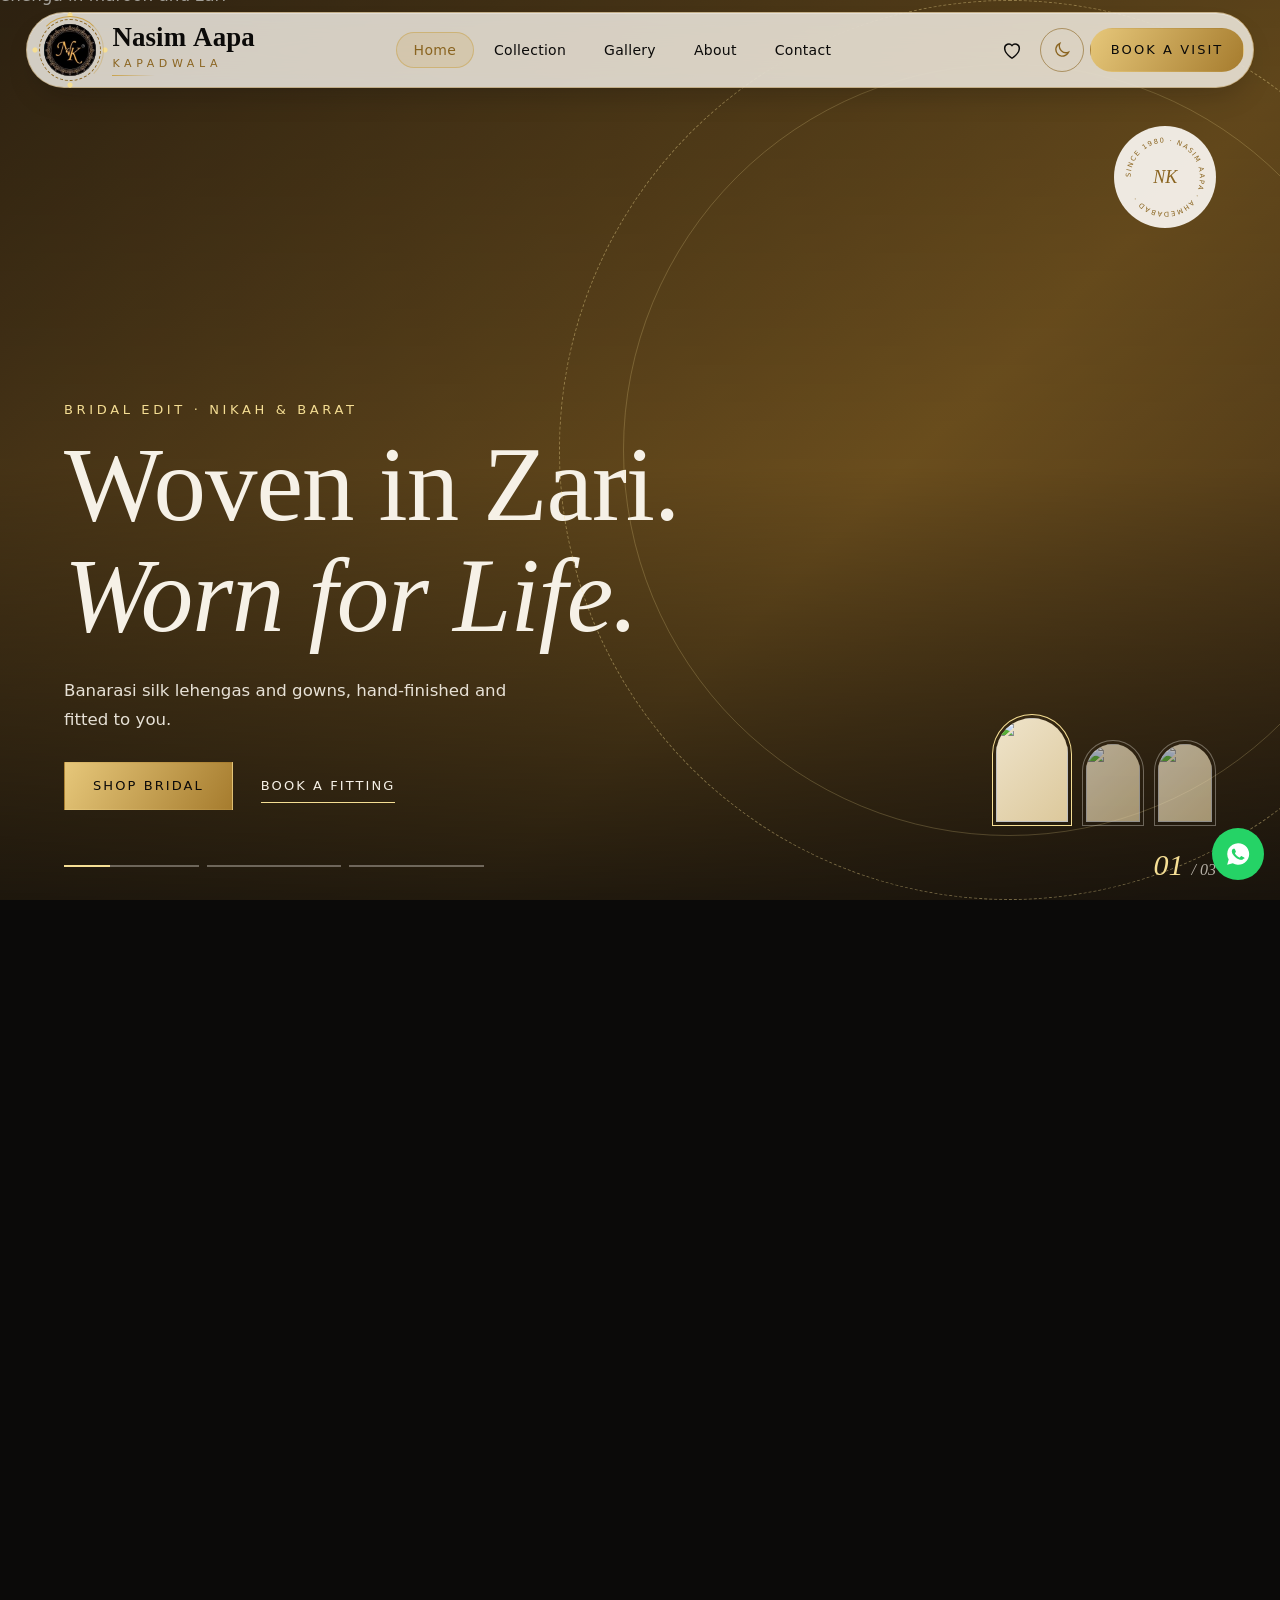
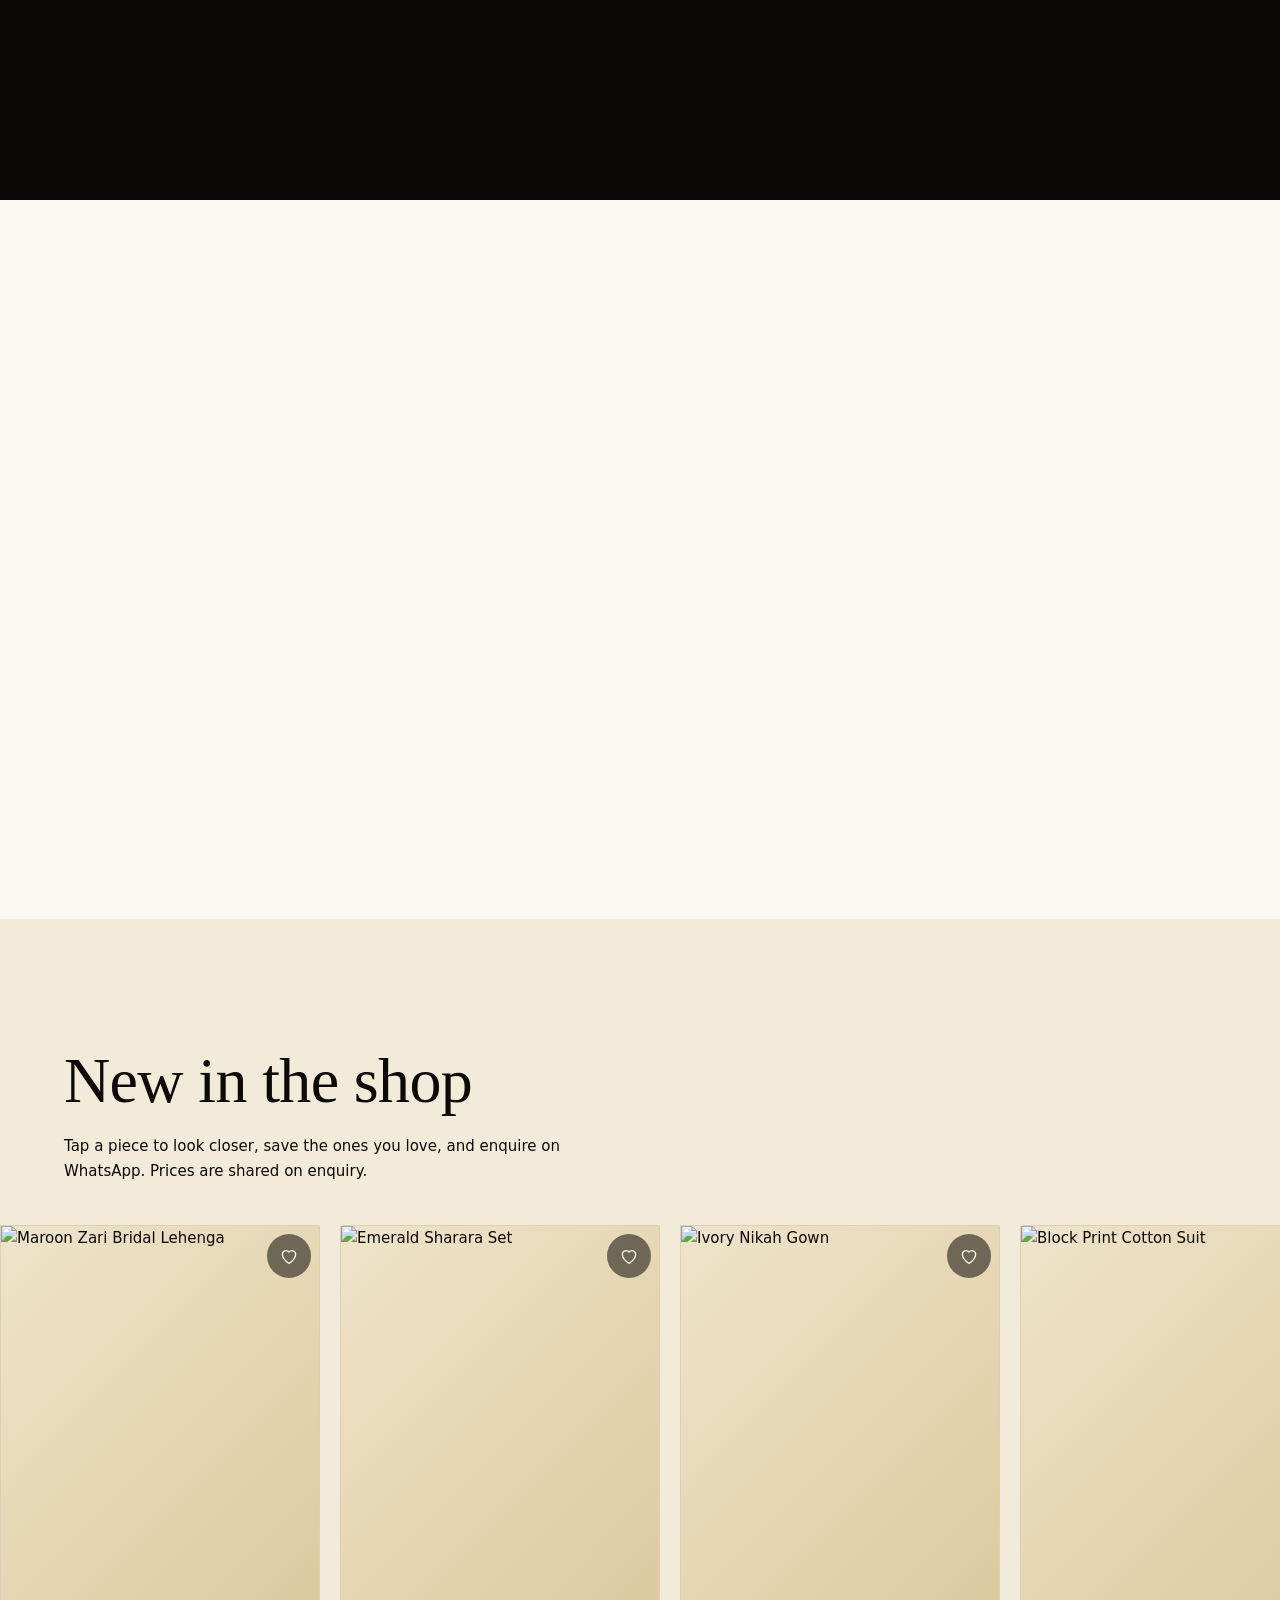
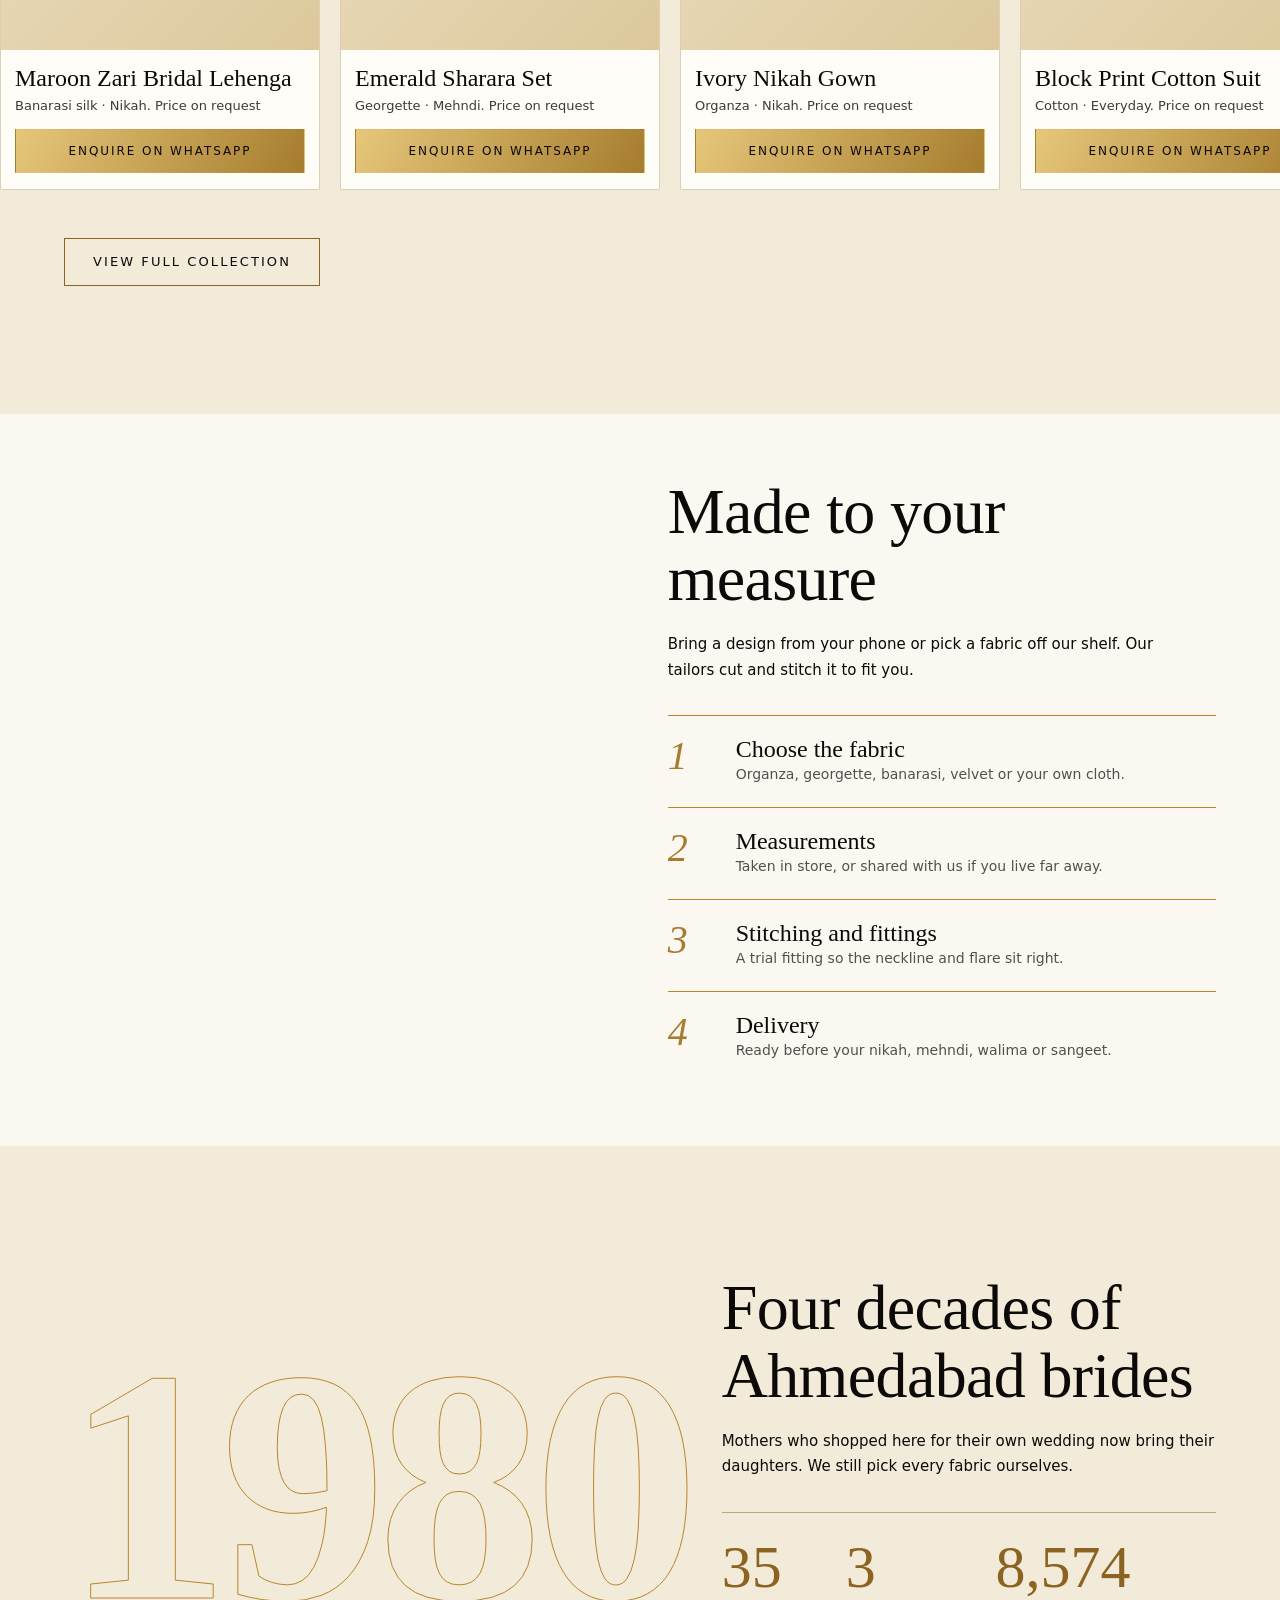
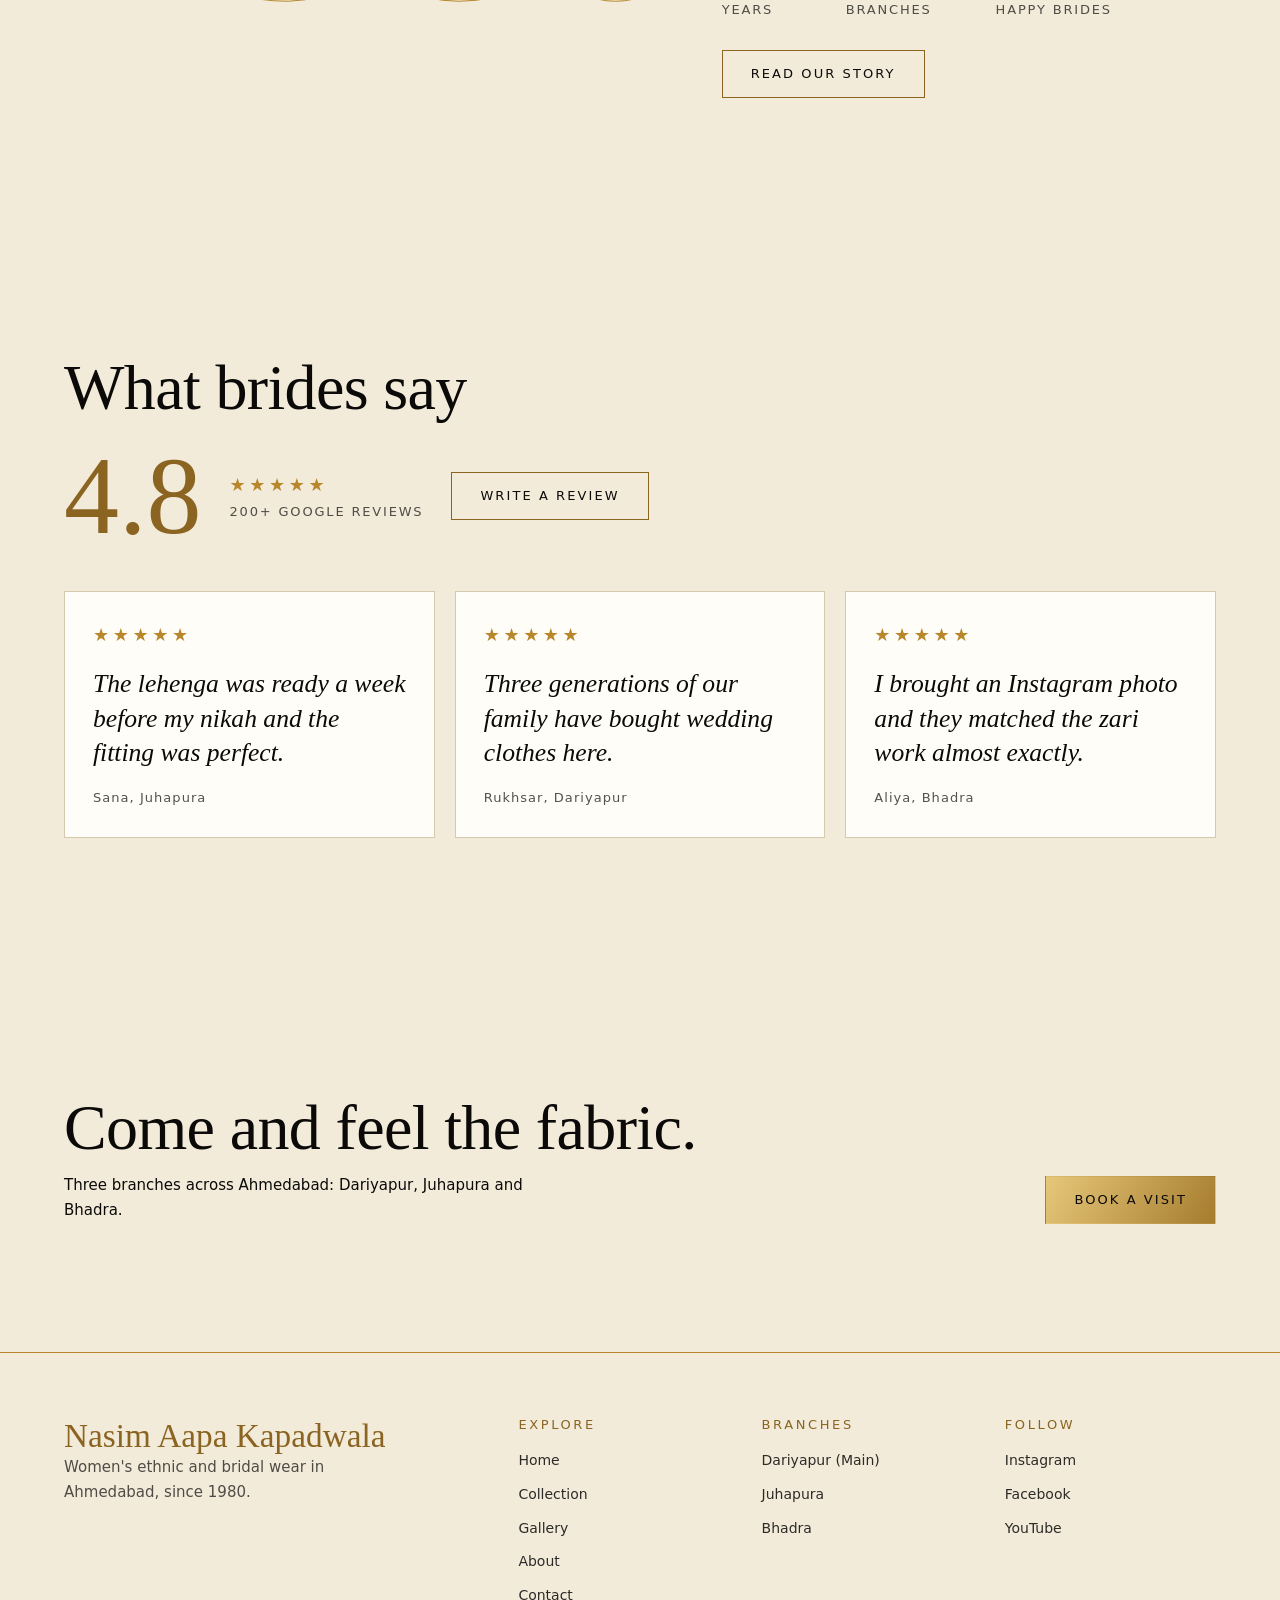
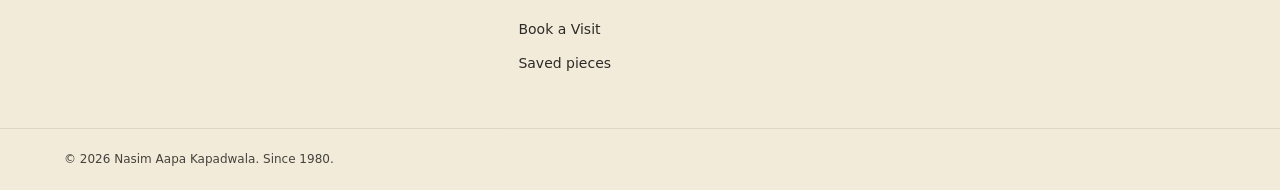
==== commit 135fc509: "ready for the demo on saturday" ====
--- a/index.html
+++ b/index.html
@@ -3,37 +3,30 @@
 <meta http-equiv="Content-Security-Policy" content="default-src 'self'; script-src 'self'; style-src 'self' 'unsafe-inline' https://fonts.googleapis.com; font-src https://fonts.gstatic.com; img-src 'self' data: https:; frame-src https://maps.google.com https://www.google.com; connect-src 'self'; object-src 'none'; base-uri 'self'; form-action 'self'">
 <meta name="referrer" content="strict-origin-when-cross-origin">
 <meta name="viewport" content="width=device-width, initial-scale=1, viewport-fit=cover">
-<title>Nasim Aapa Kapadwala | Bridal & Ethnic Wear , Ahmedabad</title>
+<title>Bridal & Ethnic Wear | Nasim Aapa Kapadwala, Ahmedabad</title>
 <meta name="description" content="Bridal lehengas, dress materials, readymade suits and custom stitching for women. Three branches in Ahmedabad. Since 1980.">
 <meta property="og:title" content="Bridal & Ethnic Wear | Nasim Aapa Kapadwala"><meta property="og:description" content="Bridal lehengas, dress materials, readymade suits and custom stitching for women. Three branches in Ahmedabad. Since 1980."><meta property="og:type" content="website">
 <meta name="theme-color" content="#0B0A09"><link rel="icon" href="images/logo.png">
 <link rel="preconnect" href="https://fonts.googleapis.com"><link rel="preconnect" href="https://fonts.gstatic.com" crossorigin>
-<link href="https://fonts.googleapis.com/css2?family=Cormorant+Garamond:ital,wght@0,400;0,500;0,600;1,400&family=DM+Sans:wght@400;500&family=Pinyon+Script&display=swap" rel="stylesheet">
+<link href="https://fonts.googleapis.com/css2?family=Cormorant+Garamond:ital,wght@0,400;0,500;0,600;0,700;1,400;1,500&family=DM+Sans:wght@400;500&family=Pinyon+Script&display=swap" rel="stylesheet">
 <link rel="stylesheet" href="style.css"><script type="application/ld+json">{"@context":"https://schema.org","@type":"ClothingStore","name":"Nasim Aapa Kapadwala","foundingDate":"1980","department":[{"@type":"ClothingStore","name":"Main Branch, Dariyapur","address":{"@type":"PostalAddress","streetAddress":"1st Floor, Aamena Residency, Sultan Mohalla, nr. Chandan Talavdi","addressLocality":"Ahmedabad","addressRegion":"Gujarat","postalCode":"380001","addressCountry":"IN"}},{"@type":"ClothingStore","name":"Juhapura Branch","address":{"@type":"PostalAddress","streetAddress":"1st Floor, Bank of Baroda, Classic Heights, Royal Nawab Society","addressLocality":"Ahmedabad","addressRegion":"Gujarat","postalCode":"380055","addressCountry":"IN"}},{"@type":"ClothingStore","name":"Bhadra Branch","address":{"@type":"PostalAddress","streetAddress":"Ground Floor, Business Centre, Relief Rd, opp. Vishal Complex","addressLocality":"Ahmedabad","addressRegion":"Gujarat","postalCode":"380001","addressCountry":"IN"}}]}</script></head><body>
 <main>
-<section class="hero" id="hero" aria-roledescription="carousel" aria-label="Featured collections">
- <div class="hero__bg" id="hbg" aria-hidden="true"></div>
- <div class="hero__grid">
-  <div class="hero__in">
-   <p class="script fadeup">Since 1980, Ahmedabad</p>
-   <h1 class="split"><span><i>Dressed in Tradition.</i></span><span><i>Tailored for You.</i></span></h1>
-   <p class="hero__lede fadeup">Bridal lehengas, dress materials and custom-stitched outfits, chosen and fitted in the lanes of old Ahmedabad for four decades.</p>
-   <div class="hero__cta fadeup"><a class="btn btn--gold" href="collection.html">Explore Collection</a><a class="btn btn--line" href="contact.html">Visit Our Store</a></div>
-   <ul class="hero__facts fadeup"><li><b>3</b><span>Branches in Ahmedabad</span></li><li><b>Custom</b><span>Stitching, made to measure</span></li><li><b>1980</b><span>Our first counter</span></li></ul>
-  </div>
-  <div class="hero__art fadeup">
-   <div class="arch">
-    <div class="slide on" data-cat="Bridal" data-cap="Maroon zari bridal lehenga"><img src="images/hero-1.jpg" alt="Bridal lehenga in maroon and zari" fetchpriority="high"></div>
-    <div class="slide" data-cat="Festive" data-cap="Emerald georgette sharara"><img src="images/hero-2.jpg" alt="Festive sharara in emerald georgette" loading="lazy"></div>
-    <div class="slide" data-cat="Everyday" data-cap="Block print cotton suit"><img src="images/hero-3.jpg" alt="Everyday cotton suit with block print dupatta" loading="lazy"></div>
-    <p class="arch__cap" id="cap" aria-live="polite"></p>
-   </div>
-   <button class="peek" id="peek" aria-label="Show next look"><img src="images/hero-2.jpg" alt=""><span>Next look</span></button>
-  </div>
- </div>
- <div class="hero__ctl"><span class="hcount"><b id="cn">01</b> / 03</span><div class="bars" id="dots"></div></div>
- <span class="scrollhint" aria-hidden="true"></span>
-</section>
+<section class="cam" id="cam" aria-roledescription="carousel" aria-label="Featured collections">
+<h1 class="sr">Nasim Aapa Kapadwala: bridal and ethnic wear in Ahmedabad, since 1980</h1>
+<div class="cam__slide on" aria-roledescription="slide" aria-label="1 of 3"><div class="cam__img" data-par><img src="images/hero-1.jpg" alt="Bridal lehenga in maroon and zari" fetchpriority="high"></div>
+ <div class="cam__txt"><p class="cam__eye">Bridal Edit &middot; Nikah &amp; Barat</p><h2 class="cam__h"><span class="ln"><i>Woven in Zari.</i></span><span class="ln"><i>Worn for Life.</i></span></h2><p class="cam__p">Banarasi silk lehengas and gowns, hand-finished and fitted to you.</p>
+ <div class="cam__cta"><a class="btn btn--gold" href="collection.html?cat=bridal">Shop Bridal</a><a class="cam__link" href="book.html">Book a fitting</a></div></div></div>
+<div class="cam__slide" aria-roledescription="slide" aria-label="2 of 3"><div class="cam__img" data-par><img src="images/hero-2.jpg" alt="Festive sharara in emerald georgette" loading="lazy"></div>
+ <div class="cam__txt"><p class="cam__eye">Festive Formals &middot; Mehndi &amp; Sangeet</p><h2 class="cam__h"><span class="ln"><i>Colour for Every</i></span><span class="ln"><i>Celebration.</i></span></h2><p class="cam__p">Sharara sets, organza gowns and georgette suits in festive shades.</p>
+ <div class="cam__cta"><a class="btn btn--gold" href="collection.html?cat=party">Shop Party Wear</a><a class="cam__link" href="gallery.html">View gallery</a></div></div></div>
+<div class="cam__slide" aria-roledescription="slide" aria-label="3 of 3"><div class="cam__img" data-par><img src="images/hero-3.jpg" alt="Everyday cotton suit with block print dupatta" loading="lazy"></div>
+ <div class="cam__txt"><p class="cam__eye">Dress Materials &middot; Readymade</p><h2 class="cam__h"><span class="ln"><i>Everyday</i></span><span class="ln"><i>Elegance.</i></span></h2><p class="cam__p">Lawn, chikankari and chanderi, unstitched or ready to wear.</p>
+ <div class="cam__cta"><a class="btn btn--gold" href="collection.html?cat=materials">Shop Materials</a><a class="cam__link" href="book.html">Custom stitching</a></div></div></div>
+<div class="cam__ring" aria-hidden="true"></div><div class="cam__sp" aria-hidden="true"></div>
+<svg class="badge" viewBox="0 0 120 120" aria-hidden="true"><defs><path id="c" d="M60 60m-46 0a46 46 0 1 1 92 0a46 46 0 1 1-92 0"/></defs><text><textPath href="#c">Since 1980 &middot; Nasim Aapa &middot; Ahmedabad &middot; </textPath></text><text x="60" y="68" text-anchor="middle" class="nk">NK</text></svg>
+<div class="cam__thumbs"><button class="cam__thumb on" aria-label="Show campaign 1"><img src="images/hero-1.jpg" alt="" loading="lazy"></button><button class="cam__thumb" aria-label="Show campaign 2"><img src="images/hero-2.jpg" alt="" loading="lazy"></button><button class="cam__thumb" aria-label="Show campaign 3"><img src="images/hero-3.jpg" alt="" loading="lazy"></button></div><div class="cam__count" aria-hidden="true"><b id="camnum">01</b><span>/ 03</span></div>
+<div class="cam__bars"><button class="cam__bar" aria-label="Show campaign 1"><i></i></button><button class="cam__bar" aria-label="Show campaign 2"><i></i></button><button class="cam__bar" aria-label="Show campaign 3"><i></i></button></div></section>
+<section class="shopby" aria-label="Shop by edit"><div class="wrap"><p class="script">Shop by edit</p></div><div class="shopby__row"><a class="arch rv" href="collection.html?cat=bridal"><div class="arch__img"><img src="images/cat-bridal.jpg" alt="" loading="lazy"></div><span>Bridal</span></a><a class="arch rv" href="collection.html?cat=party"><div class="arch__img"><img src="images/cat-party.jpg" alt="" loading="lazy"></div><span>Party Wear</span></a><a class="arch rv" href="collection.html?cat=materials"><div class="arch__img"><img src="images/cat-materials.jpg" alt="" loading="lazy"></div><span>Dress Materials</span></a><a class="arch rv" href="collection.html?cat=casual"><div class="arch__img"><img src="images/cat-readymade.jpg" alt="" loading="lazy"></div><span>Readymade</span></a><a class="arch rv" href="collection.html?cat=party"><div class="arch__img"><img src="images/cat-sharara.jpg" alt="" loading="lazy"></div><span>Gowns &amp; Sharara</span></a><a class="arch rv" href="collection.html"><div class="arch__img"><img src="images/cat-kids.jpg" alt="" loading="lazy"></div><span>New In</span></a></div></section>
 <div class="marquee" aria-hidden="true"><div><span>Bridal Lehengas</span><span>Dress Materials</span><span>Readymade</span><span>Custom Stitching</span><span>Since 1980</span><span>Bridal Lehengas</span><span>Dress Materials</span><span>Readymade</span><span>Custom Stitching</span><span>Since 1980</span></div></div>
 
 <section class="section"><div class="wrap"><h2 class="title">Shop by category</h2>
--- a/style.css
+++ b/style.css
@@ -315,3 +315,154 @@
 [data-theme=dark] .nav-book{color:var(--gold-hi)}
 
 .hp{position:absolute;left:-9999px;width:1px;height:1px;overflow:hidden}
+
+/* ===== NAVBAR v2: floating glass capsule, animated logo, sliding pill, circular-reveal menu ===== */
+.skip{position:fixed;left:12px;top:-60px;z-index:200;background:var(--black);color:var(--gold-hi);padding:12px 18px;transition:top .3s}.skip:focus{top:12px}
+.nb{--nb-fg:#0B0A09;--nb-acc:#8A6420;--nb-bg:rgba(251,248,242,.8);position:fixed;z-index:50;isolation:isolate;top:max(12px,env(safe-area-inset-top));left:clamp(10px,2vw,28px);right:clamp(10px,2vw,28px);max-width:1400px;margin-inline:auto;display:flex;align-items:center;justify-content:space-between;gap:12px;padding:8px 10px 8px 14px;color:var(--nb-fg);transition:transform .7s var(--ease),padding .5s var(--ease),top .5s var(--ease)}
+[data-theme=dark] .nb{--nb-fg:#F6F1E7;--nb-acc:#E6C77A;--nb-bg:rgba(20,18,15,.74)}
+.nb.solid{padding:5px 8px 5px 12px;top:max(8px,env(safe-area-inset-top))}
+.nb.hide{transform:translateY(calc(-100% - 24px))}
+.nb-bg{position:absolute;inset:0;z-index:-1;border-radius:999px;background:var(--nb-bg);-webkit-backdrop-filter:blur(20px) saturate(1.5);backdrop-filter:blur(20px) saturate(1.5);border:1px solid rgba(166,124,46,.4);box-shadow:0 14px 34px -18px rgba(11,10,9,.4),inset 0 1px 0 rgba(255,255,255,.3);transition:box-shadow .5s;overflow:hidden}
+.nb-bg::after{content:"";position:absolute;inset:0;background:radial-gradient(200px circle at var(--mx,50%) 50%,rgba(201,162,75,.24),transparent 70%);opacity:0;transition:opacity .4s}
+.nb:hover .nb-bg::after{opacity:1}
+.nb.solid .nb-bg{box-shadow:0 18px 40px -16px rgba(11,10,9,.5),inset 0 1px 0 rgba(255,255,255,.3)}
+/* logo + name */
+.nb-brand{display:flex;align-items:center;gap:12px;flex:none;min-height:44px}
+.logo{position:relative;width:48px;height:48px;flex:none;transition:width .5s var(--ease),height .5s var(--ease),transform .6s var(--ease)}
+.nb.solid .logo{width:40px;height:40px}.nb-brand:hover .logo{transform:scale(1.07) rotate(-4deg)}
+.logo::before,.logo::after{content:"";position:absolute;border-radius:50%;pointer-events:none}
+.logo::before{inset:0;border:1px dashed var(--nb-acc);animation:spin 22s linear infinite}
+.logo::after{inset:-3px;border:1px solid transparent;border-top-color:var(--gold);border-right-color:rgba(201,162,75,.4);animation:spin 3.6s linear infinite reverse}
+.nb-brand:hover .logo::before{animation-duration:5s}
+.nb .logo img,.logo .mono{position:absolute;inset:4px;width:calc(100% - 8px);height:calc(100% - 8px);border-radius:50%;background:#0B0A09}
+.nb .logo img{z-index:1;object-fit:cover}
+.logo .mono{display:grid;place-items:center;color:var(--gold-hi);font:italic 500 18px/1 var(--serif)}
+.nm{display:flex;flex-direction:column;line-height:1}
+.nm1{display:flex;font:500 clamp(19px,2vw,23px)/1 var(--serif);color:var(--nb-fg)}
+.nm1 span{display:inline-block;opacity:0;transform:translateY(55%) rotate(7deg);filter:blur(4px)}
+.ready .nm1 span{animation:letter .9s var(--ease) forwards;animation-delay:calc(.3s + var(--i)*50ms)}
+@keyframes letter{to{opacity:1;transform:none;filter:none}}
+.nm small{margin-top:6px;font:500 10px/1 var(--sans);letter-spacing:.42em;text-transform:uppercase;color:transparent;background:linear-gradient(100deg,var(--nb-acc) 35%,#F5DE94 50%,var(--nb-acc) 65%) 0 0/250% 100%;-webkit-background-clip:text;background-clip:text;animation:sheen 4.5s linear infinite;transition:letter-spacing .6s var(--ease)}
+@keyframes sheen{to{background-position:-250% 0}}
+.nb-brand:hover .nm small{letter-spacing:.56em}
+/* links with sliding pill */
+.nb-links{position:relative;display:flex;align-items:center;gap:2px;padding:4px}
+.nb-links a{position:relative;z-index:1;padding:11px 18px;font:500 14px/1 var(--sans);letter-spacing:.02em;color:var(--nb-fg);border-radius:999px;transition:color .3s}
+.nb-links a:hover,.nb-links a.cur-page{color:var(--nb-acc)}
+.nb-ind{position:absolute;left:0;top:4px;bottom:4px;width:0;border-radius:999px;background:rgba(201,162,75,.17);border:1px solid rgba(201,162,75,.55);opacity:0;pointer-events:none;transition:transform .55s var(--ease),width .55s var(--ease),opacity .3s}
+.nb-end{display:flex;align-items:center;gap:6px;flex:none}
+.nb-book{border-radius:999px}
+/* full-screen menu */
+.menu{--mbg:#FBF8F2;--mfg:#0B0A09;position:fixed;inset:0;z-index:49;background:var(--mbg);color:var(--mfg);overflow:auto;visibility:hidden;clip-path:circle(0 at calc(100% - 44px) 44px);transition:clip-path .7s var(--ease),visibility 0s .7s}
+[data-theme=dark] .menu{--mbg:#0B0A09;--mfg:#F6F1E7}
+.menu.open{visibility:visible;clip-path:circle(150vmax at calc(100% - 44px) 44px);transition:clip-path .95s var(--ease),visibility 0s}
+.menu__in{position:relative;min-height:100%;display:flex;flex-direction:column;justify-content:space-between;gap:32px;max-width:900px;margin-inline:auto;padding:116px var(--pad) max(32px,env(safe-area-inset-bottom))}
+.menu::before{content:"";position:fixed;right:-35vmax;bottom:-25vmax;width:90vmax;max-width:900px;aspect-ratio:1;border:1px dashed rgba(166,124,46,.4);border-radius:50%;animation:spin 90s linear infinite;pointer-events:none}
+.menu__links{display:grid}
+.menu__links a{display:flex;align-items:center;justify-content:space-between;padding:8px 0;font:500 clamp(36px,10vw,62px)/1.15 var(--serif);border-bottom:1px solid rgba(166,124,46,.28);opacity:0;transform:translateY(34px);transition:opacity .4s,transform .5s,color .3s,padding .4s var(--ease)}
+.menu.open .menu__links a{opacity:1;transform:none;transition:opacity .7s var(--ease),transform .9s var(--ease),color .3s,padding .4s var(--ease);transition-delay:calc(.28s + var(--i)*.06s),calc(.28s + var(--i)*.06s),0s,0s}
+.menu__links a::after{content:"";width:12px;height:12px;border-top:1.5px solid currentColor;border-right:1.5px solid currentColor;transform:rotate(45deg);opacity:.45;transition:transform .4s var(--ease),opacity .3s}
+.menu__links a:hover{color:#8A6420;padding-left:10px}.menu__links a:hover::after{opacity:1;transform:translateX(-6px) rotate(45deg)}
+.menu__links a[aria-current]{color:#8A6420}
+[data-theme=dark] .menu__links a:hover,[data-theme=dark] .menu__links a[aria-current]{color:var(--gold-hi)}
+.menu__foot{display:grid;gap:14px;justify-items:start;position:relative}.menu__foot p{font-size:14px;opacity:.8}
+/* responsive */
+@media(max-width:1080px){.nb-links{display:none}.burger{display:block}}
+@media(max-width:700px){.nb{padding:6px 6px 6px 10px}.nb-brand{gap:9px}.logo{width:42px;height:42px}.nb.solid .logo{width:38px;height:38px}.nm small{letter-spacing:.3em;font-size:9px}}
+@media(max-width:560px){.nb-book{display:none}}
+@media(max-width:360px){.nm small{display:none}.nm1{font-size:19px}}
+@media(min-width:1081px) and (max-width:1220px){.nb-links a{padding:11px 13px}}
+.bar.low{top:88px}
+@media(prefers-reduced-motion:reduce){.nm1 span{opacity:1;transform:none;filter:none}.menu{transition:none}}
+
+/* ===== HOME HERO v2: full-bleed campaign slider (Pakistani fashion-house style) ===== */
+.sr{position:absolute;width:1px;height:1px;overflow:hidden;clip:rect(0 0 0 0);white-space:nowrap}
+.cam{position:relative;height:100svh;min-height:640px;overflow:hidden;background:#2a2012;color:#F6F1E7;--bot:max(18px,env(safe-area-inset-bottom))}
+.cam__slide{position:absolute;inset:0;opacity:0;visibility:hidden;transition:opacity 1.3s var(--ease),visibility 0s 1.3s}
+.cam__slide.on{opacity:1;visibility:visible;z-index:1;transition:opacity 1.3s var(--ease),visibility 0s}
+.cam__slide::after{content:"";position:absolute;inset:0;background:linear-gradient(0deg,rgba(11,10,9,.82) 0%,rgba(11,10,9,.25) 48%,rgba(11,10,9,.35) 100%)}
+.cam__img{position:absolute;inset:0;will-change:transform}
+.cam .cam__img img{background:linear-gradient(135deg,#3a2a14,#8a6424 60%,#4a3418);transform:scale(1.14) translate(1%,1%)}
+.cam__slide.on .cam__img img{animation:kb 9s var(--ease) forwards}
+@keyframes kb{to{transform:scale(1) translate(0,0)}}
+.cam__txt{position:absolute;z-index:2;left:var(--pad);right:var(--pad);bottom:calc(var(--bot) + 64px);max-width:760px}
+.cam__eye{font:500 13px/1.4 var(--sans);letter-spacing:.28em;text-transform:uppercase;color:#F5DE94;margin-bottom:16px}
+.cam__h{font:500 clamp(46px,8.2vw,124px)/.96 var(--serif);letter-spacing:-.01em;margin-bottom:20px}
+.cam__h .ln{display:block;overflow:hidden;padding-bottom:.1em}
+.cam__h .ln i{display:block;font-style:italic;transform:translateY(112%) rotate(3deg);transform-origin:left;transition:transform 1s var(--ease)}
+.cam__h .ln:first-child i{font-style:normal}
+.cam__p,.cam__eye,.cam__cta{opacity:0;transform:translateY(18px);transition:opacity .8s var(--ease),transform .8s var(--ease)}
+.cam__p{max-width:44ch;font-size:clamp(15px,1.3vw,18px);opacity:0;margin-bottom:28px}
+.ready .cam__slide.on .ln i{transform:none}.ready .cam__slide.on .ln:nth-child(2) i{transition-delay:.12s}
+.ready .cam__slide.on .cam__eye{opacity:1;transform:none;transition-delay:.15s}
+.ready .cam__slide.on .cam__p{opacity:.92;transform:none;transition-delay:.55s}
+.ready .cam__slide.on .cam__cta{opacity:1;transform:none;transition-delay:.7s}
+.cam__cta{display:flex;flex-wrap:wrap;align-items:center;gap:14px 28px}
+.cam__link{position:relative;font-size:13px;letter-spacing:.16em;text-transform:uppercase;padding:12px 0;color:#F6F1E7}
+.cam__link::after{content:"";position:absolute;left:0;right:0;bottom:6px;height:1px;background:#F5DE94;transform-origin:left;transition:transform .5s var(--ease)}
+.cam__link:hover::after{transform:scaleX(.3)}
+.cam__ring{position:absolute;z-index:1;right:-14vmax;top:50%;width:min(90vmax,900px);aspect-ratio:1;margin-top:calc(min(90vmax,900px)/-2);border:1px dashed rgba(245,222,148,.4);border-radius:50%;animation:spin 80s linear infinite;pointer-events:none}
+.cam__ring::after{content:"";position:absolute;inset:7%;border:1px solid rgba(245,222,148,.22);border-radius:50%}
+.cam__sp{position:absolute;inset:0;z-index:2;pointer-events:none;overflow:hidden}
+.cam__sp span{position:absolute;bottom:-12px;left:var(--x);width:var(--s);height:var(--s);border-radius:50%;background:radial-gradient(circle,#FBE9A8,rgba(201,162,75,0) 70%);opacity:0;animation:spark var(--d) linear infinite;animation-delay:var(--dl)}
+@keyframes spark{0%{transform:translate(0,0) scale(.6);opacity:0}15%{opacity:.95}100%{transform:translate(var(--dx),-95vh) scale(1.2);opacity:0}}
+.cam .badge{z-index:3;top:clamp(96px,14vh,130px);bottom:auto;right:var(--pad);width:clamp(78px,8vw,116px)}
+.cam__bars{position:absolute;z-index:3;left:var(--pad);bottom:var(--bot);display:flex;gap:8px;width:min(420px,calc(100% - 2 * var(--pad) - 90px))}
+.cam__bar{flex:1;height:32px;position:relative}
+.cam__bar::before,.cam__bar i{content:"";position:absolute;left:0;right:0;top:15px;height:2px}
+.cam__bar::before{background:rgba(246,241,231,.35)}.cam__bar i{background:#F5DE94;transform:scaleX(0);transform-origin:left}
+.cam__count{position:absolute;z-index:3;right:var(--pad);bottom:calc(var(--bot) + 2px);font:italic 500 30px/1 var(--serif);display:flex;align-items:baseline;gap:8px}
+.cam__count span{font-size:16px;opacity:.7}.cam__count b{font-weight:500;color:#F5DE94;display:inline-block}
+.cam__count b.tick{animation:tick .7s var(--ease)}
+@keyframes tick{from{opacity:0;transform:translateY(60%)}}
+.cam__thumbs{display:none;position:absolute;z-index:3;right:var(--pad);bottom:calc(var(--bot) + 56px);gap:10px;align-items:flex-end}
+.cam__thumb{width:62px;height:86px;padding:3px;border:1px solid rgba(246,241,231,.5);border-radius:999px 999px 6px 6px;overflow:hidden;opacity:.7;transition:width .6s var(--ease),height .6s var(--ease),opacity .4s,border-color .4s}
+.cam__thumb img{border-radius:999px 999px 4px 4px;background:linear-gradient(135deg,#3a2a14,#8a6424)}
+.cam__thumb.on{width:80px;height:112px;opacity:1;border-color:#F5DE94}.cam__thumb:hover{opacity:1}
+@media(min-width:900px){.cam__thumbs{display:flex}.cam__txt{bottom:calc(var(--bot) + 72px)}}
+@media(max-width:700px){.cam{min-height:600px}.cam__txt{bottom:calc(var(--bot) + 56px)}.cam__eye{font-size:11px;letter-spacing:.22em}}
+@media(max-width:700px) and (max-height:700px){.cam__p{display:none}}
+/* shop by edit: arch chips */
+.shopby{padding-top:clamp(40px,6vw,72px)}
+.shopby__row{display:flex;gap:clamp(16px,3vw,40px);overflow-x:auto;scroll-snap-type:x mandatory;padding:12px var(--pad) 20px;scrollbar-width:none}
+.shopby__row::-webkit-scrollbar{display:none}
+@media(min-width:1100px){.shopby__row{justify-content:space-between;max-width:1500px;margin-inline:auto}}
+.arch{flex:0 0 auto;width:clamp(100px,24vw,150px);scroll-snap-align:start;text-align:center;display:grid;gap:12px}
+.arch__img{aspect-ratio:3/4;padding:5px;border:1px solid rgba(166,124,46,.55);border-radius:999px 999px 8px 8px;overflow:hidden;transition:transform .6s var(--ease),border-color .3s,box-shadow .6s}
+.arch__img img{border-radius:999px 999px 4px 4px;transition:transform 1.2s var(--ease)}
+.arch:hover .arch__img{transform:translateY(-8px);border-color:var(--gold);box-shadow:0 18px 30px -18px rgba(138,100,32,.7)}.arch:hover img{transform:scale(1.08)}
+.arch span{font:500 clamp(16px,1.6vw,20px)/1.2 var(--serif)}
+@media(prefers-reduced-motion:reduce){.cam__h .ln i,.cam__eye,.cam__p,.cam__cta{transform:none;opacity:1}.cam__p{opacity:.92}}
+
+/* ===== ROYAL LOGO v3: bigger, bold name, gem ring, 3D tilt, spring motion ===== */
+.menu{clip-path:circle(0 at calc(100% - 46px) 50px)}.menu.open{clip-path:circle(150vmax at calc(100% - 46px) 50px)}
+.menu__in{padding-top:128px}
+.nb-brand{gap:clamp(10px,1vw,16px)}
+.logo{--lg:60px;width:var(--lg);height:var(--lg);border-radius:50%;transform:perspective(520px) rotateX(var(--rx,0deg)) rotateY(var(--ry,0deg)) scale(var(--sc,1));transition:transform .8s cubic-bezier(.34,1.56,.64,1),width .6s var(--ease),height .6s var(--ease),box-shadow .5s;will-change:transform}
+.nb.solid .logo{--lg:50px;width:var(--lg);height:var(--lg)}
+.nb-brand:hover .logo{transform:perspective(520px) rotateX(var(--rx,0deg)) rotateY(var(--ry,0deg)) scale(var(--sc,1));box-shadow:0 12px 30px -10px rgba(201,162,75,.7)}
+.ready .logo{animation:logoIn 1.1s cubic-bezier(.34,1.4,.64,1) .1s backwards}
+@keyframes logoIn{from{opacity:0;transform:scale(.55) rotate(-25deg);filter:blur(6px)}}
+.logo::before{inset:-1px}.logo::after{inset:-4px}
+.gems{position:absolute;inset:-8px;border-radius:50%;pointer-events:none;animation:spin 18s linear infinite reverse;
+background:radial-gradient(circle at 50% 3px,#F5DE94 0 2.2px,transparent 3px),radial-gradient(circle at calc(100% - 3px) 50%,#F5DE94 0 2.2px,transparent 3px),radial-gradient(circle at 50% calc(100% - 3px),#F5DE94 0 2.2px,transparent 3px),radial-gradient(circle at 3px 50%,#F5DE94 0 2.2px,transparent 3px)}
+.nb-brand:hover .gems{animation-duration:6s}
+.shine{position:absolute;inset:4px;border-radius:50%;z-index:2;pointer-events:none;opacity:0;transition:opacity .4s;background:radial-gradient(circle at var(--lx,30%) var(--ly,20%),rgba(255,255,255,.6),transparent 55%)}
+.nb-brand:hover .shine{opacity:1}
+.logo .mono{font-size:calc(var(--lg) * .36);transition:font-size .6s var(--ease)}
+/* bold name */
+.nm1{font:700 clamp(22px,2.1vw,29px)/1 var(--serif);letter-spacing:.005em}
+.nm1 span{opacity:1;transform:none;filter:none;transition:transform .6s cubic-bezier(.34,1.56,.64,1) calc(var(--i) * 28ms),color .4s calc(var(--i) * 28ms)}
+body:not(.ready) .nm1 span{opacity:0}
+.ready .nm1 span{animation:letter .9s var(--ease) backwards;animation-delay:calc(.3s + var(--i) * 50ms)}
+@keyframes letter{from{opacity:0;transform:translateY(55%) rotate(7deg);filter:blur(4px)}}
+.nb-brand:hover .nm1 span{transform:translateY(-3px);color:var(--nb-acc)}
+.nm small{font-size:11px;margin-top:7px}
+.nm::after{content:"";display:block;height:1px;margin-top:6px;background:linear-gradient(90deg,var(--gold),transparent);transform:scaleX(.3);transform-origin:left;transition:transform .8s var(--ease)}
+.nb-brand:hover .nm::after{transform:scaleX(1)}
+.bar.low{top:98px}
+@media(min-width:1600px){.logo{--lg:68px}.nb.solid .logo{--lg:56px}.nm1{font-size:32px}.nm small{font-size:12px}}
+@media(max-width:1080px){.logo{--lg:54px}.nb.solid .logo{--lg:46px}}
+@media(max-width:700px){.logo{--lg:46px}.nb.solid .logo{--lg:42px}.nm1{font-size:21px}.nm small{font-size:9px;letter-spacing:.3em}.bar.low{top:84px}.menu__in{padding-top:112px}.gems{inset:-6px}}
+@media(max-width:360px){.logo{--lg:42px}.nb.solid .logo{--lg:38px}.nm1{font-size:19px}}
+@media(prefers-reduced-motion:reduce){body:not(.ready) .nm1 span{opacity:1}}
